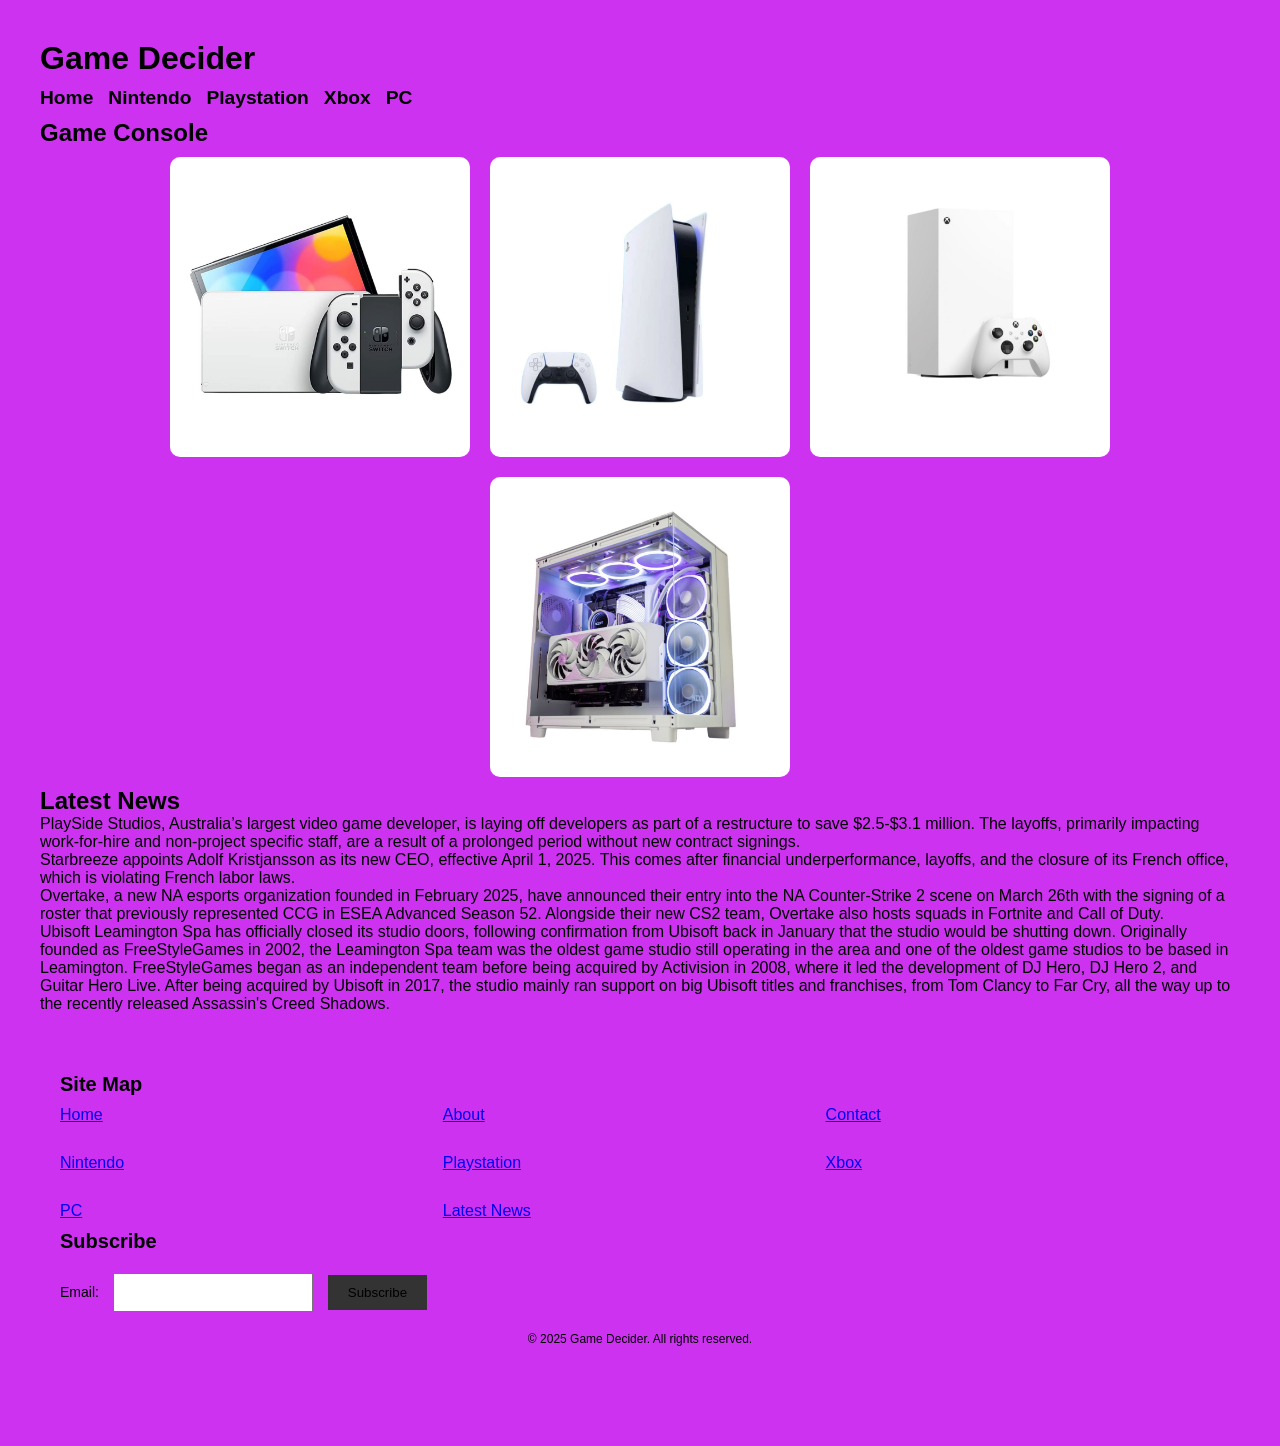
==== index.html @ 7f7406a6 "added  CSS for page" ====
<!DOCTYPE html>
<html lang="en">
  <head>
    <meta charset="UTF-8" />
    <meta name="viewport" content="width=device-width, initial-scale=1.0" />
    <title>Game Decider</title>
    <link rel="stylesheet" href="style.css" />
  </head>

  <body>
    <header>
      <h1>Game Decider</h1>
      <!-- This is going to make navbar -->
      <nav>
        <ul>
          <!-- This is the way the page are going to be link -->
          <li><a href="index.html">Home</a></li>
          <li><a href="./nintendo/nintendo.html">Nintendo</a></li>
          <li><a href="./playStation/playStation.html">Playstation</a></li>
          <li><a href="./xbox/xbox.html">Xbox</a></li>
          <li><a href="./pc/pc.html">PC</a></li>
        </ul>
      </nav>

    <h2>Game Console</h2>
    
    <div class="image-bar">
      
    <!-- this is the images that will be in the image bar -->
    <img src="./Images/TImages/1.jpg" alt="The Nintendo"/>
    <img src="./Images/TImages/2.jpg" alt="This is a picture of a playstation"/>
    <img src="./Images/TImages/4.jpg" alt="This is a picture of an xbox"/>
    <img src="./Images/TImages/3.jpg" alt="This is a picture of a pc"/>

    </div>

    <h2>Latest News</h2>
    <!-- This is a dialogue for the latest news-->
    <div>
    <p>
      PlaySide Studios, Australia’s largest video game developer, is laying off
      developers as part of a restructure to save $2.5-$3.1 million. The
      layoffs, primarily impacting work-for-hire and non-project specific staff,
      are a result of a prolonged period without new contract signings.
    </p>
    <p>
      Starbreeze appoints Adolf Kristjansson as its new CEO, effective April 1,
      2025. This comes after financial underperformance, layoffs, and the
      closure of its French office, which is violating French labor laws.
    </p>
    <p>
      Overtake, a new NA esports organization founded in February 2025, have
      announced their entry into the NA Counter-Strike 2 scene on March 26th
      with the signing of a roster that previously represented CCG in ESEA
      Advanced Season 52. Alongside their new CS2 team, Overtake also hosts
      squads in Fortnite and Call of Duty.
    </p>
    <p>
      Ubisoft Leamington Spa has officially closed its studio doors, following
      confirmation from Ubisoft back in January that the studio would be
      shutting down. Originally founded as FreeStyleGames in 2002, the
      Leamington Spa team was the oldest game studio still operating in the area
      and one of the oldest game studios to be based in Leamington. FreeStyleGames began as an independent team before being acquired by
      Activision in 2008, where it led the development of DJ Hero, DJ Hero 2,
      and Guitar Hero Live. After being acquired by Ubisoft in 2017, the studio
      mainly ran support on big Ubisoft titles and franchises, from Tom Clancy
      to Far Cry, all the way up to the recently released Assassin's Creed
      Shadows.
    </p>
    </div>
    <footer>
        <h3>Site Map</h3>
        <ul>
          <li><a href="index.html">Home</a></li>
          <li><a href="about.html">About</a></li>
          <li><a href="contact.html">Contact</a></li>
          <li><a href="nintendo.html">Nintendo</a></li>
          <li><a href="playstation.html">Playstation</a></li>
          <li><a href="xbox.html">Xbox</a></li>
          <li><a href="pc.html">PC</a></li>
          <li><a href="latest-news.html">Latest News</a></li>
        </ul>
        <h3>Subscribe</h3>
        <form action="#" method="post">
          <label for="email">Email:</label>
          <input type="email" id="email" name="email" required />
          <input type="submit" value="Subscribe" />
        </form>

      <p>&copy; 2025 Game Decider. All rights reserved.</p>
    </footer>
  </body>
</html>
---- style.css ----
/* General reset */
* {
    margin: 0;
    padding: 0;
    box-sizing: border-box;
  }
  
  body {
    font-family: Arial, sans-serif;
    background-color: #ce32f1;
    padding: 20px;
  }
  header {
    padding: 20px;
    margin-bottom: 40px;
  }
  
  header h1 {
    font-size: 32px;
    color: #000000;
  }
  
  nav ul {
    display: flex;
    gap: 15px;
    list-style: none;
    padding: 10px 0;
  }
  
  nav ul li a {
    text-decoration: none;
    color: #000000;
    font-weight: bold;
    font-size: larger;
  }
  
  nav ul li a:hover {
    color: #ffffff;

  }
  
.image-bar {
    display: flex;
    justify-content: center;
    align-items: center;
    flex-wrap: wrap;
  }
  
  .image-bar img {
    width: 300px;
    height: 300px;
    margin: 10px;
    border-radius: 10px;
    transition: transform 0.3s ease;
  }
  
  .image-bar img:hover {
    transform: scale(1.05);
  }
  
  .image-bar img.active {
    border: 2px solid #000000;
  }
  
  .image-bar img.inactive {
    opacity: 0.5;
}
  


footer {
    padding: 20px;
    margin-top: 40px;
  }
  
  footer h3 {
    font-size: 20px;
    margin-bottom: 10px;
  }
  
  footer ul {
    list-style: none;
    display: flex;
    flex-wrap: wrap;
    gap: 20px;
  }
  
  footer ul li {
    width: calc(33% - 20px); /* Adjusts the number of items per row */
    margin-bottom: 10px;
  }
  
  footer form {
    margin-top: 20px;
  }
  
  footer form label {
    font-size: 14px;
    margin-right: 10px;
  }
  
  footer form input[type="email"] {
    padding: 10px;
    width: 200px;
    margin-right: 10px;
  }
  
  footer form input[type="submit"] {
    padding: 10px 20px;
    background-color: #333;
    color: rgb(0, 0, 0);
    border: none;
    cursor: pointer;
  }
  
  footer form input[type="submit"]:hover {
    background-color: #000000;
  }
  
  footer p {
    margin-top: 20px;
    text-align: center;
    font-size: 12px;
  }
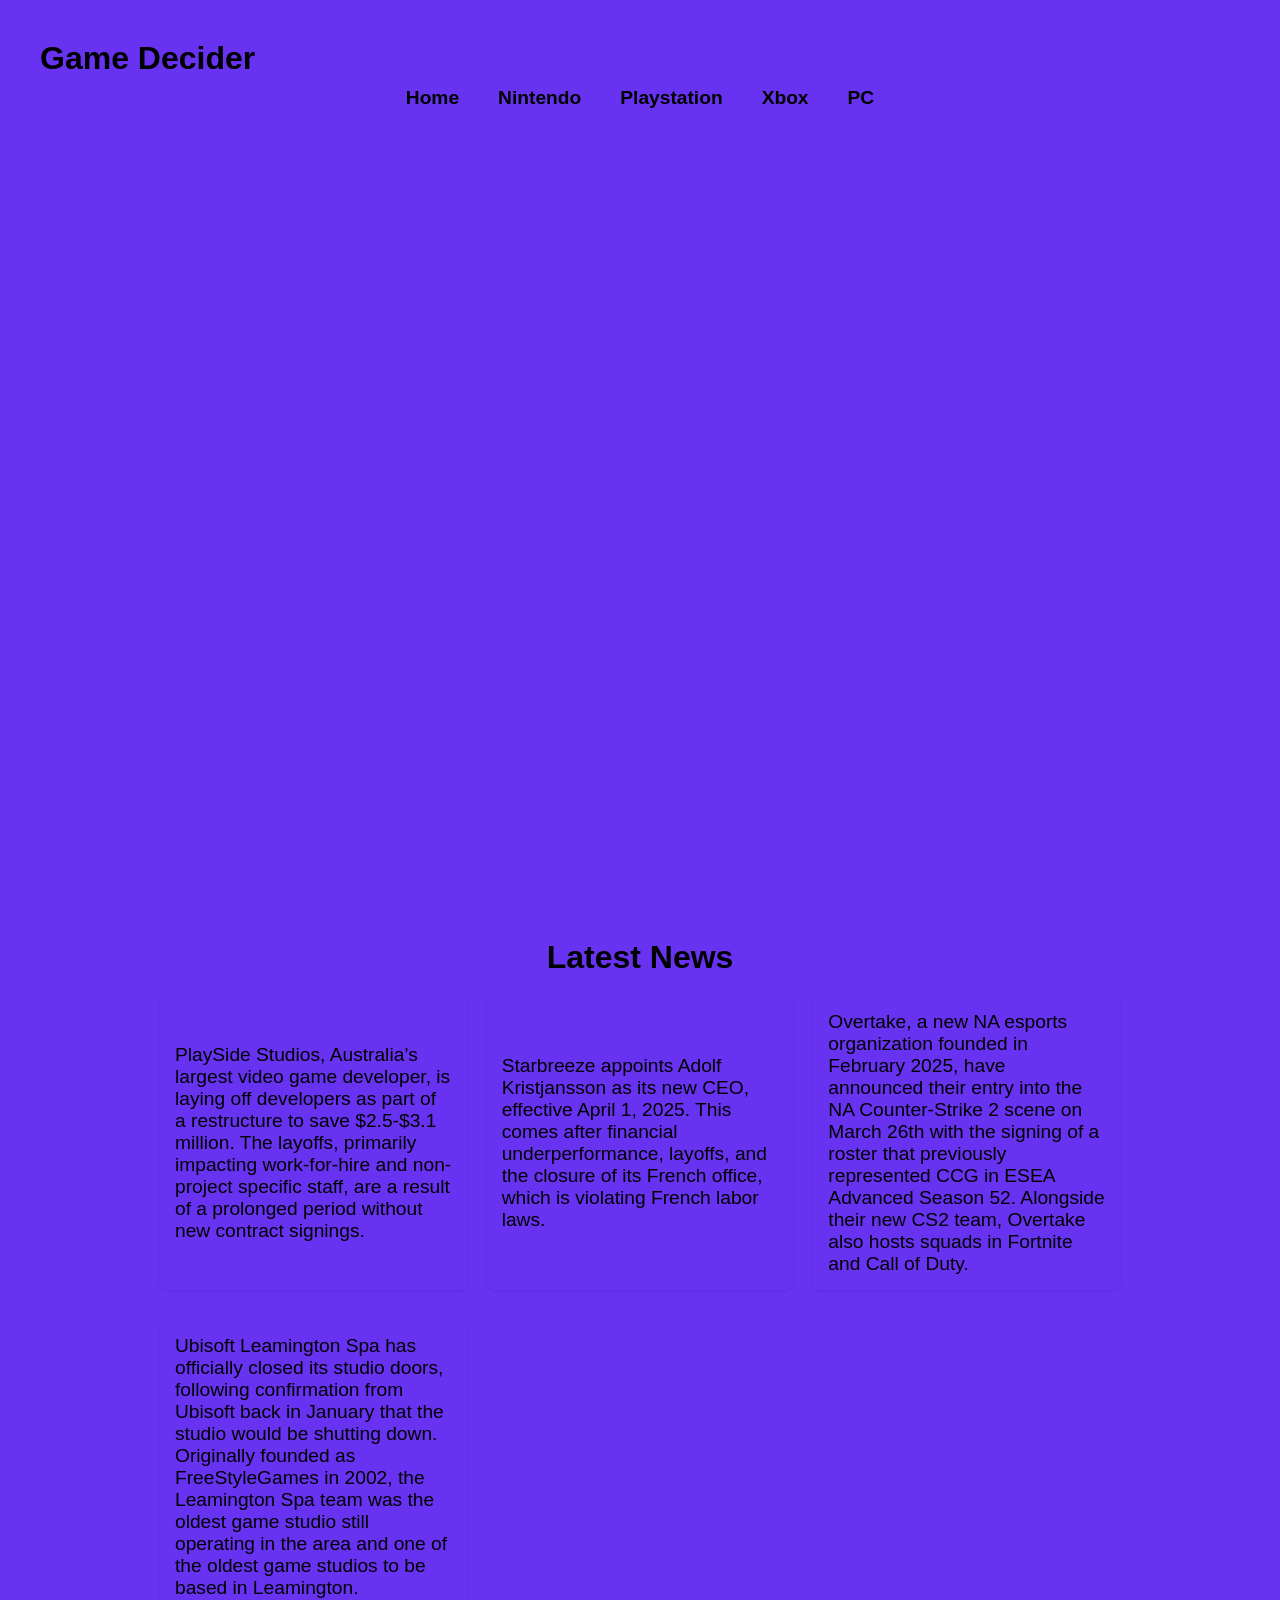
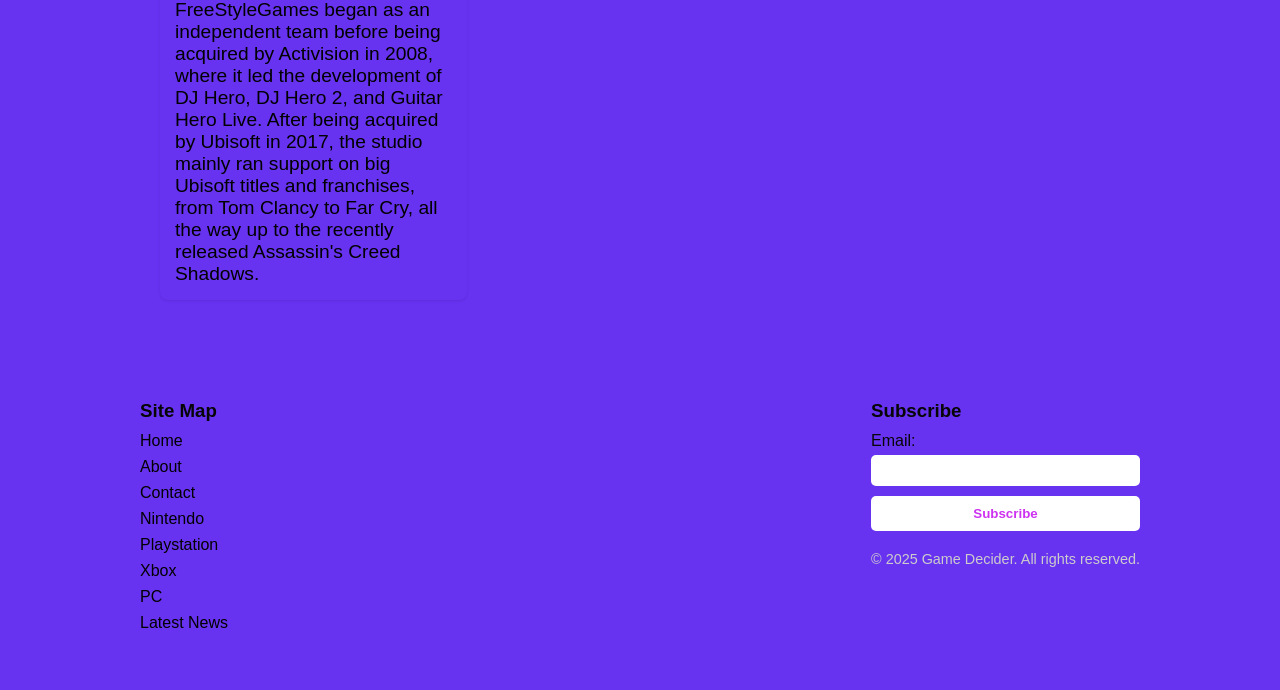
==== commit fa597bcc: "Fix the home page" ====
--- a/index.html
+++ b/index.html
@@ -1,74 +1,86 @@
 <!DOCTYPE html>
 <html lang="en">
-  <head>
-    <meta charset="UTF-8" />
-    <meta name="viewport" content="width=device-width, initial-scale=1.0" />
-    <title>Game Decider</title>
-    <link rel="stylesheet" href="style.css" />
-  </head>
 
-  <body>
-    <header>
-      <h1>Game Decider</h1>
-      <!-- This is going to make navbar -->
-      <nav>
-        <ul>
-          <!-- This is the way the page are going to be link -->
-          <li><a href="index.html">Home</a></li>
-          <li><a href="./nintendo/nintendo.html">Nintendo</a></li>
-          <li><a href="./playStation/playStation.html">Playstation</a></li>
-          <li><a href="./xbox/xbox.html">Xbox</a></li>
-          <li><a href="./pc/pc.html">PC</a></li>
-        </ul>
-      </nav>
+<head>
+  <meta charset="UTF-8" />
+  <meta name="viewport" content="width=device-width, initial-scale=1.0" />
+  <title>Game Decider</title>
+  <link rel="stylesheet" href="style.css" />
+</head>
 
-    <h2>Game Console</h2>
-    
-    <div class="image-bar">
-      
-    <!-- this is the images that will be in the image bar -->
-    <img src="./Images/TImages/1.jpg" alt="The Nintendo"/>
-    <img src="./Images/TImages/2.jpg" alt="This is a picture of a playstation"/>
-    <img src="./Images/TImages/4.jpg" alt="This is a picture of an xbox"/>
-    <img src="./Images/TImages/3.jpg" alt="This is a picture of a pc"/>
+<body>
+  <header>
+    <h1>Game Decider</h1>
+    <!-- This is going to make navbar -->
+    <nav>
+      <ul>
+        <!-- This is the way the page are going to be link -->
+        <li><a href="index.html">Home</a></li>
+        <li><a href="./nintendo/nintendo.html">Nintendo</a></li>
+        <li><a href="./playStation/playStation.html">Playstation</a></li>
+        <li><a href="./xbox/xbox.html">Xbox</a></li>
+        <li><a href="./pc/pc.html">PC</a></li>
+      </ul>
+    </nav>
+  </header>
 
+  <div class="slideshow">
+    <div class="slide">
+      <img src="./Images/nintendo.avif" alt="beach1" />
     </div>
+    <div class="slide">
+      <img src="./Images/pc.webp" alt="beach2" />
+    </div>
+    <div class="slide">
+      <img src="./Images/playstation-5.jpg" alt="beach3" />
+    </div>
+    <div class="slide">
+      <img src="./Images/xbox.webp" alt="beach3" />
+    </div>
+  </div> <!-- ✅ CLOSE the slideshow before continuing -->
+  
+  <!-- ✅ Now outside the slideshow -->
+  <div class="latest-news">
+    <h2>Latest News</h2>
+    <div class="news">
+          <p>
+            PlaySide Studios, Australia’s largest video game developer, is laying off
+            developers as part of a restructure to save $2.5-$3.1 million. The
+            layoffs, primarily impacting work-for-hire and non-project specific staff,
+            are a result of a prolonged period without new contract signings.
+          </p>
+          <p>
+            Starbreeze appoints Adolf Kristjansson as its new CEO, effective April 1,
+            2025. This comes after financial underperformance, layoffs, and the
+            closure of its French office, which is violating French labor laws.
+          </p>
+          <p>
+            Overtake, a new NA esports organization founded in February 2025, have
+            announced their entry into the NA Counter-Strike 2 scene on March 26th
+            with the signing of a roster that previously represented CCG in ESEA
+            Advanced Season 52. Alongside their new CS2 team, Overtake also hosts
+            squads in Fortnite and Call of Duty.
+          </p>
+          <p>
+            Ubisoft Leamington Spa has officially closed its studio doors, following
+            confirmation from Ubisoft back in January that the studio would be
+            shutting down. Originally founded as FreeStyleGames in 2002, the
+            Leamington Spa team was the oldest game studio still operating in the area
+            and one of the oldest game studios to be based in Leamington. FreeStyleGames began as an independent team
+            before being acquired by
+            Activision in 2008, where it led the development of DJ Hero, DJ Hero 2,
+            and Guitar Hero Live. After being acquired by Ubisoft in 2017, the studio
+            mainly ran support on big Ubisoft titles and franchises, from Tom Clancy
+            to Far Cry, all the way up to the recently released Assassin's Creed
+            Shadows.
+          </p>
+    </div>
+  </div>
 
-    <h2>Latest News</h2>
-    <!-- This is a dialogue for the latest news-->
-    <div>
-    <p>
-      PlaySide Studios, Australia’s largest video game developer, is laying off
-      developers as part of a restructure to save $2.5-$3.1 million. The
-      layoffs, primarily impacting work-for-hire and non-project specific staff,
-      are a result of a prolonged period without new contract signings.
-    </p>
-    <p>
-      Starbreeze appoints Adolf Kristjansson as its new CEO, effective April 1,
-      2025. This comes after financial underperformance, layoffs, and the
-      closure of its French office, which is violating French labor laws.
-    </p>
-    <p>
-      Overtake, a new NA esports organization founded in February 2025, have
-      announced their entry into the NA Counter-Strike 2 scene on March 26th
-      with the signing of a roster that previously represented CCG in ESEA
-      Advanced Season 52. Alongside their new CS2 team, Overtake also hosts
-      squads in Fortnite and Call of Duty.
-    </p>
-    <p>
-      Ubisoft Leamington Spa has officially closed its studio doors, following
-      confirmation from Ubisoft back in January that the studio would be
-      shutting down. Originally founded as FreeStyleGames in 2002, the
-      Leamington Spa team was the oldest game studio still operating in the area
-      and one of the oldest game studios to be based in Leamington. FreeStyleGames began as an independent team before being acquired by
-      Activision in 2008, where it led the development of DJ Hero, DJ Hero 2,
-      and Guitar Hero Live. After being acquired by Ubisoft in 2017, the studio
-      mainly ran support on big Ubisoft titles and franchises, from Tom Clancy
-      to Far Cry, all the way up to the recently released Assassin's Creed
-      Shadows.
-    </p>
-    </div>
-    <footer>
+  
+  <footer>
+    <div class="footer-content">
+      <div class="footer-content1">
         <h3>Site Map</h3>
         <ul>
           <li><a href="index.html">Home</a></li>
@@ -80,14 +92,19 @@
           <li><a href="pc.html">PC</a></li>
           <li><a href="latest-news.html">Latest News</a></li>
         </ul>
+      </div>
+      <div class="footer-content2">
         <h3>Subscribe</h3>
         <form action="#" method="post">
           <label for="email">Email:</label>
           <input type="email" id="email" name="email" required />
           <input type="submit" value="Subscribe" />
         </form>
+        <p>&copy; 2025 Game Decider. All rights reserved.</p>
+      </div>
+    </div>
+  </footer>
+  
+</body>
 
-      <p>&copy; 2025 Game Decider. All rights reserved.</p>
-    </footer>
-  </body>
-</html>
+</html>
--- a/style.css
+++ b/style.css
@@ -1,124 +1,218 @@
 /* General reset */
 * {
-    margin: 0;
-    padding: 0;
-    box-sizing: border-box;
+  margin: 0;
+  padding: 0;
+  box-sizing: border-box;
+}
+
+body {
+  font-family: Arial, sans-serif;
+  background-color: #6832f1;
+  padding: 20px;
+}
+
+/* Header */
+header {
+  padding: 20px;
+  margin-bottom: 40px;
+  border-radius: 10px;
+}
+
+header h1 {
+  font-size: 32px;
+  color: #000000;
+}
+
+/* Navbar */
+nav ul {
+  display: flex;
+  gap: 15px;
+  list-style: none;
+  padding: 10px 0;
+  justify-content: center;
+}
+
+nav ul li a {
+  text-decoration: none;
+  color: #000000;
+  font-weight: bold;
+  font-size: larger;
+  padding: 8px 12px;
+  border-radius: 5px;
+  transition: background-color 0.3s;
+}
+
+nav ul li a:hover {
+  background-color: #ffffff;
+  color: #000000;
+}
+
+/* Game Image Title */
+.game-img {
+  font-size: 2.5em;
+  text-align: center;
+  margin-bottom: 20px;
+  color: #030303;
+}
+
+/* Slideshow */
+.slideshow {
+  position: relative;
+  max-width: 800px;
+  margin: auto;
+  height: 700px;
+  overflow: hidden;
+}
+
+.slide {
+  position: absolute;
+  width: 100%;
+  opacity: 0;
+  transition: opacity 1s ease-in-out;
+}
+
+.slide img {
+  width: 100%;
+  height: 100%;
+  object-fit: cover;
+  border-radius: 10px;
+}
+
+@keyframes fade {
+  0%, 33.33% {
+    opacity: 1;
   }
-  
-  body {
-    font-family: Arial, sans-serif;
-    background-color: #ce32f1;
-    padding: 20px;
+  40%, 100% {
+    opacity: 0;
   }
-  header {
-    padding: 20px;
-    margin-bottom: 40px;
-  }
-  
-  header h1 {
-    font-size: 32px;
-    color: #000000;
-  }
-  
-  nav ul {
-    display: flex;
-    gap: 15px;
-    list-style: none;
-    padding: 10px 0;
-  }
-  
-  nav ul li a {
-    text-decoration: none;
-    color: #000000;
-    font-weight: bold;
-    font-size: larger;
-  }
-  
-  nav ul li a:hover {
-    color: #ffffff;
-
-  }
-  
-.image-bar {
-    display: flex;
-    justify-content: center;
-    align-items: center;
-    flex-wrap: wrap;
-  }
-  
-  .image-bar img {
-    width: 300px;
-    height: 300px;
-    margin: 10px;
-    border-radius: 10px;
-    transition: transform 0.3s ease;
-  }
-  
-  .image-bar img:hover {
-    transform: scale(1.05);
-  }
-  
-  .image-bar img.active {
-    border: 2px solid #000000;
-  }
-  
-  .image-bar img.inactive {
-    opacity: 0.5;
-}
-  
-
-
+}
+
+.slide:nth-child(1) {
+  animation: fade 15s infinite 0s;
+}
+
+.slide:nth-child(2) {
+  animation: fade 15s infinite 5s;
+}
+
+.slide:nth-child(3) {
+  animation: fade 15s infinite 10s;
+}
+
+.slide:nth-child(4) {
+  animation: fade s infinite 15s;
+}
+
+/* /* Latest News */
+/* Latest News */
+.latest-news {
+  max-width: 1000px;
+  margin: 40px auto;
+  padding: 20px;
+  border-radius: 10px;
+}
+
+.latest-news h2 {
+  color: #000;
+  font-size: 2rem;
+  margin-bottom: 20px;
+  text-align: center;
+}
+.news {
+  display: grid;
+  grid-template-columns: repeat(auto-fit, minmax(300px, 1fr));
+  gap: 20px;
+}
+
+.news p {
+  padding: 15px;
+  border-radius: 8px;
+  box-shadow: 0 1px 3px rgba(0, 0, 0, 0.1);
+  color: #000;
+}
+
+
+.news p {
+  display: flex;
+  align-items: center;
+  justify-content: center;
+  font-size: 1.2rem;
+  margin-bottom: 10px;
+  color: #000000;
+}
+
+/* Footer */
 footer {
-    padding: 20px;
-    margin-top: 40px;
-  }
-  
-  footer h3 {
-    font-size: 20px;
-    margin-bottom: 10px;
-  }
-  
-  footer ul {
-    list-style: none;
-    display: flex;
-    flex-wrap: wrap;
-    gap: 20px;
-  }
-  
-  footer ul li {
-    width: calc(33% - 20px); /* Adjusts the number of items per row */
-    margin-bottom: 10px;
-  }
-  
-  footer form {
-    margin-top: 20px;
-  }
-  
-  footer form label {
-    font-size: 14px;
-    margin-right: 10px;
-  }
-  
-  footer form input[type="email"] {
-    padding: 10px;
-    width: 200px;
-    margin-right: 10px;
-  }
-  
-  footer form input[type="submit"] {
-    padding: 10px 20px;
-    background-color: #333;
-    color: rgb(0, 0, 0);
-    border: none;
-    cursor: pointer;
-  }
-  
-  footer form input[type="submit"]:hover {
-    background-color: #000000;
-  }
-  
-  footer p {
-    margin-top: 20px;
-    text-align: center;
-    font-size: 12px;
-  }+  margin-top: 30px;
+  padding: 30px 20px;
+  border-radius: 10px;
+  color: rgb(6, 6, 6);
+}
+
+.footer-content {
+  display: flex;
+  flex-wrap: wrap;
+  justify-content: space-between;
+  gap: 20px;
+  max-width: 1000px;
+  margin: auto;
+}
+
+.footer-content h3 {
+  margin-bottom: 10px;
+}
+
+.footer-content1 ul {
+  list-style: none;
+  padding: 0;
+}
+
+.footer-content1 ul li {
+  margin-bottom: 8px;
+}
+
+.footer-content1 ul li a {
+  color: #000000;
+  text-decoration: none;
+}
+
+.footer-content1 ul li a:hover {
+  color:  #ce32f1;
+}
+
+.footer-content2 form {
+  display: flex;
+  flex-direction: column;
+}
+
+.footer-content2 input[type="email"] {
+  padding: 8px;
+  border: none;
+  border-radius: 5px;
+  margin-top: 5px;
+  margin-bottom: 10px;
+  width: 100%;
+}
+
+.footer-content2 input[type="submit"] {
+  background-color: #fff;
+  color: #ce32f1;
+  font-weight: bold;
+  padding: 10px;
+  border: none;
+  border-radius: 5px;
+  cursor: pointer;
+  transition: background 0.3s;
+}
+
+.footer-content2 input[type="submit"]:hover {
+  background-color: #ce32f1;
+  color: #fff;
+}
+
+footer p {
+  text-align: center;
+  margin-top: 20px;
+  font-size: 0.9rem;
+  color: #ccc;
+}
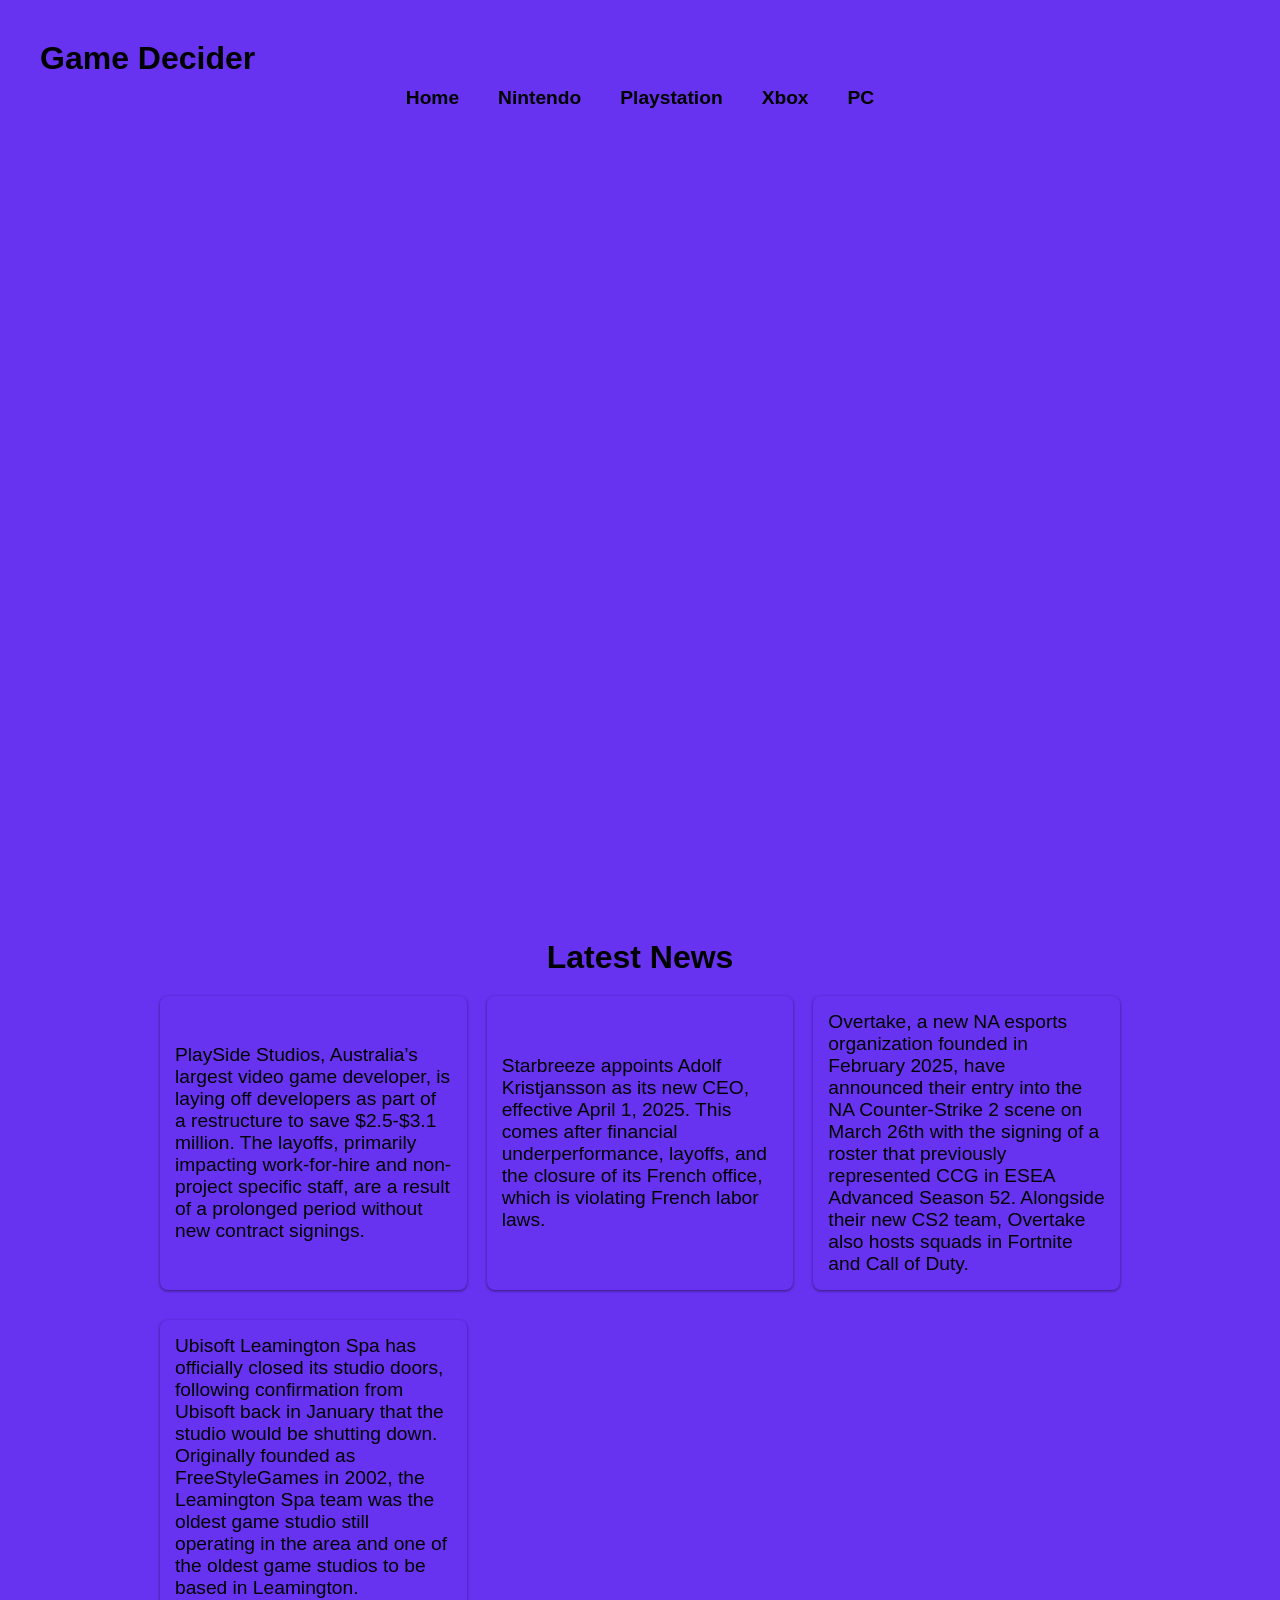
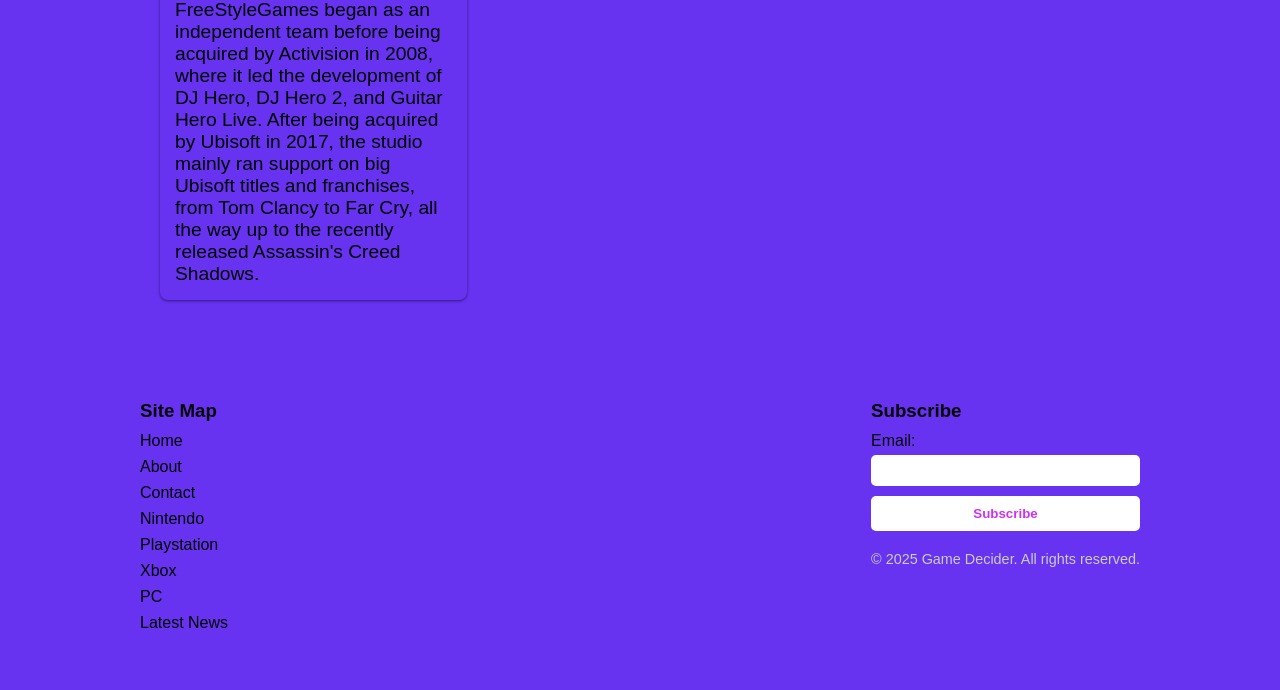
==== commit f086ca7f: "Deleted some things" ====
--- a/index.html
+++ b/index.html
@@ -37,9 +37,7 @@
     <div class="slide">
       <img src="./Images/xbox.webp" alt="beach3" />
     </div>
-  </div> <!-- ✅ CLOSE the slideshow before continuing -->
-  
-  <!-- ✅ Now outside the slideshow -->
+  </div> 
   <div class="latest-news">
     <h2>Latest News</h2>
     <div class="news">
--- a/style.css
+++ b/style.css
@@ -43,7 +43,7 @@
 }
 
 nav ul li a:hover {
-  background-color: #ffffff;
+  background-color: #ce32f1;
   color: #000000;
 }
 
@@ -103,7 +103,7 @@
   animation: fade s infinite 15s;
 }
 
-/* /* Latest News */
+
 /* Latest News */
 .latest-news {
   max-width: 1000px;
@@ -127,7 +127,7 @@
 .news p {
   padding: 15px;
   border-radius: 8px;
-  box-shadow: 0 1px 3px rgba(0, 0, 0, 0.1);
+  box-shadow: 0 1px 3px rgba(0, 0, 0, 0.504);
   color: #000;
 }
 
@@ -139,6 +139,14 @@
   font-size: 1.2rem;
   margin-bottom: 10px;
   color: #000000;
+}
+.news p:hover {
+  background-color:  #ce32f1;;
+  color: #000000;
+  transition: background-color 0.2s, color 0.2s;
+  cursor: pointer;
+  transform: scale(1.05);
+
 }
 
 /* Footer */
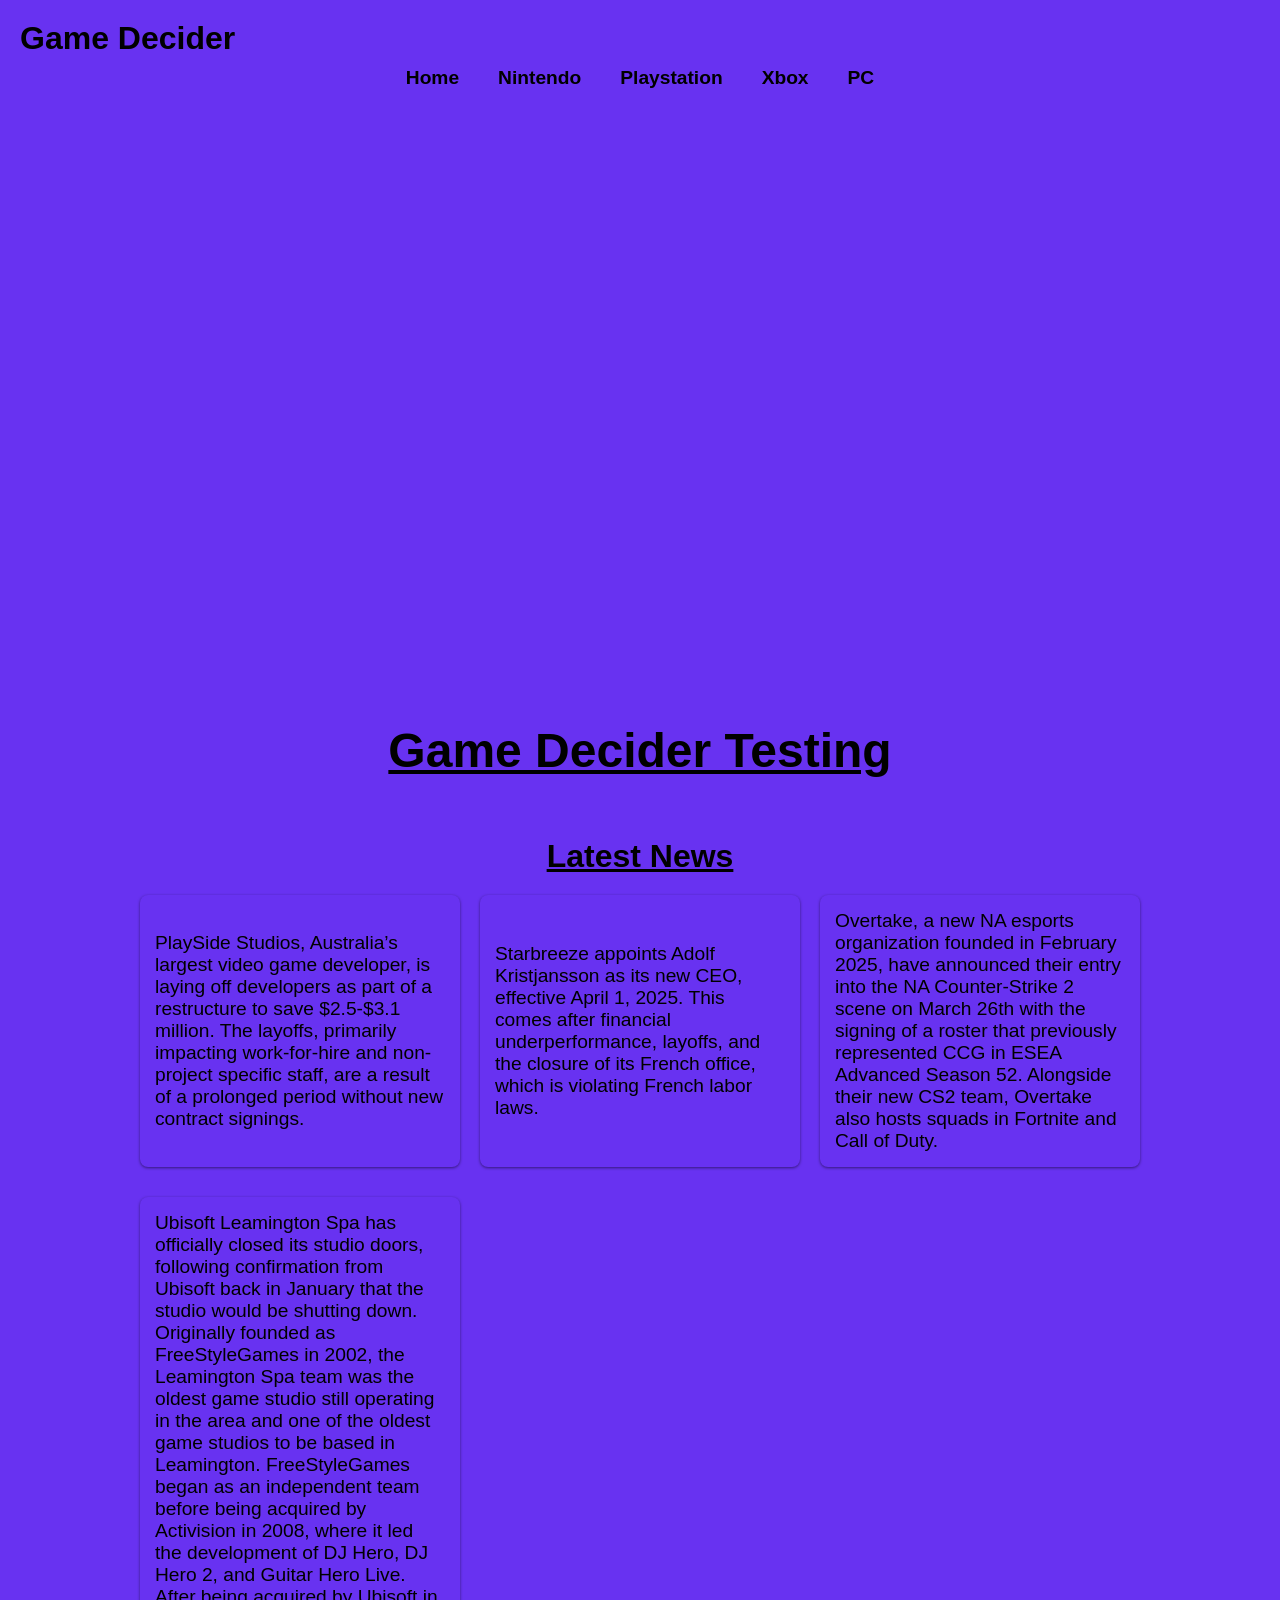
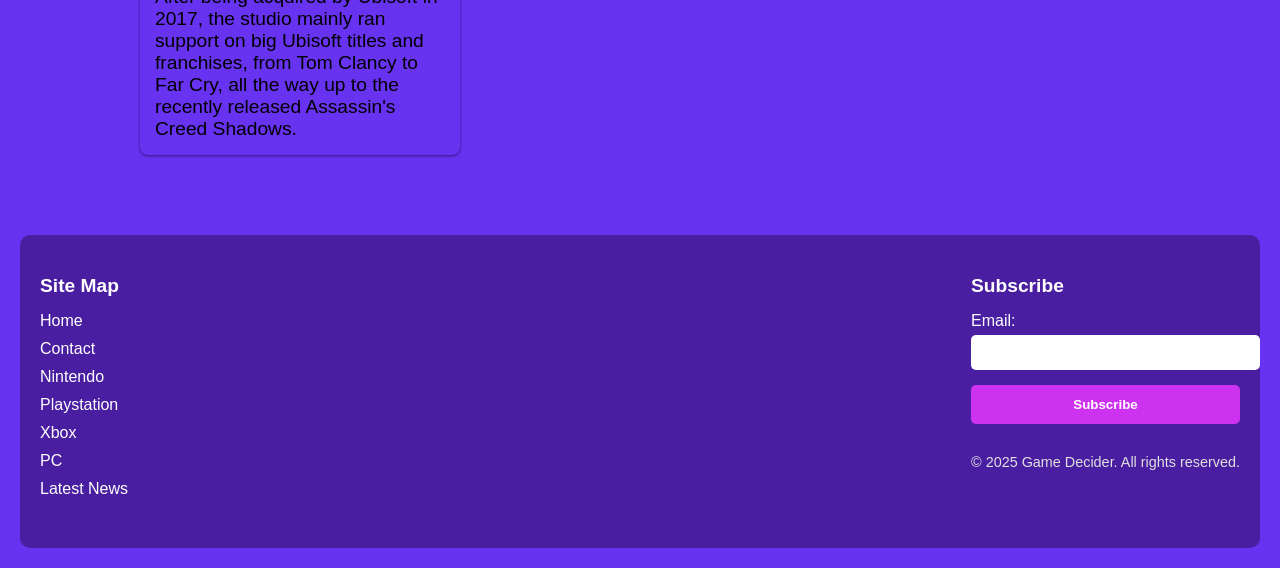
==== commit 349e0b45: "change to CSS" ====
--- a/index.html
+++ b/index.html
@@ -1,108 +1,115 @@
 <!DOCTYPE html>
 <html lang="en">
+  <head>
+    <meta charset="UTF-8" />
+    <meta name="viewport" content="width=device-width, initial-scale=1.0" />
+    <title>Game Decider</title>
+    <!-- this is the style for the index -->
+    <link rel="stylesheet" href="style.css" />
+    <!-- THis is the main CSS -->
+    <link rel="stylesheet" href="./main.css" />
+  </head>
 
-<head>
-  <meta charset="UTF-8" />
-  <meta name="viewport" content="width=device-width, initial-scale=1.0" />
-  <title>Game Decider</title>
-  <link rel="stylesheet" href="style.css" />
-</head>
+  <body>
+    <div >
+      <header>
+        <h1>Game Decider</h1>
+        <!-- This is going to make navbar -->
+        <nav>
+          <ul>
+            <!-- This is the way the page are going to be link -->
+            <li><a href="index.html">Home</a></li>
+            <li><a href="./nintendo/nintendo.html">Nintendo</a></li>
+            <li><a href="./playStation/playStation.html">Playstation</a></li>
+            <li><a href="./xbox/xbox.html">Xbox</a></li>
+            <li><a href="./pc/pc.html">PC</a></li>
+          </ul>
+        </nav>
+      </header>
+    </div>
 
-<body>
-  <header>
-    <h1>Game Decider</h1>
-    <!-- This is going to make navbar -->
-    <nav>
-      <ul>
-        <!-- This is the way the page are going to be link -->
-        <li><a href="index.html">Home</a></li>
-        <li><a href="./nintendo/nintendo.html">Nintendo</a></li>
-        <li><a href="./playStation/playStation.html">Playstation</a></li>
-        <li><a href="./xbox/xbox.html">Xbox</a></li>
-        <li><a href="./pc/pc.html">PC</a></li>
-      </ul>
-    </nav>
-  </header>
-
-  <div class="slideshow">
-    <div class="slide">
-      <img src="./Images/nintendo.avif" alt="beach1" />
-    </div>
-    <div class="slide">
-      <img src="./Images/pc.webp" alt="beach2" />
-    </div>
-    <div class="slide">
-      <img src="./Images/playstation-5.jpg" alt="beach3" />
-    </div>
-    <div class="slide">
-      <img src="./Images/xbox.webp" alt="beach3" />
-    </div>
-  </div> 
-  <div class="latest-news">
-    <h2>Latest News</h2>
-    <div class="news">
-          <p>
-            PlaySide Studios, Australia’s largest video game developer, is laying off
-            developers as part of a restructure to save $2.5-$3.1 million. The
-            layoffs, primarily impacting work-for-hire and non-project specific staff,
-            are a result of a prolonged period without new contract signings.
-          </p>
-          <p>
-            Starbreeze appoints Adolf Kristjansson as its new CEO, effective April 1,
-            2025. This comes after financial underperformance, layoffs, and the
-            closure of its French office, which is violating French labor laws.
-          </p>
-          <p>
-            Overtake, a new NA esports organization founded in February 2025, have
-            announced their entry into the NA Counter-Strike 2 scene on March 26th
-            with the signing of a roster that previously represented CCG in ESEA
-            Advanced Season 52. Alongside their new CS2 team, Overtake also hosts
-            squads in Fortnite and Call of Duty.
-          </p>
-          <p>
-            Ubisoft Leamington Spa has officially closed its studio doors, following
-            confirmation from Ubisoft back in January that the studio would be
-            shutting down. Originally founded as FreeStyleGames in 2002, the
-            Leamington Spa team was the oldest game studio still operating in the area
-            and one of the oldest game studios to be based in Leamington. FreeStyleGames began as an independent team
-            before being acquired by
-            Activision in 2008, where it led the development of DJ Hero, DJ Hero 2,
-            and Guitar Hero Live. After being acquired by Ubisoft in 2017, the studio
-            mainly ran support on big Ubisoft titles and franchises, from Tom Clancy
-            to Far Cry, all the way up to the recently released Assassin's Creed
-            Shadows.
-          </p>
-    </div>
-  </div>
-
-  
-  <footer>
-    <div class="footer-content">
-      <div class="footer-content1">
-        <h3>Site Map</h3>
-        <ul>
-          <li><a href="index.html">Home</a></li>
-          <li><a href="about.html">About</a></li>
-          <li><a href="contact.html">Contact</a></li>
-          <li><a href="nintendo.html">Nintendo</a></li>
-          <li><a href="playstation.html">Playstation</a></li>
-          <li><a href="xbox.html">Xbox</a></li>
-          <li><a href="pc.html">PC</a></li>
-          <li><a href="latest-news.html">Latest News</a></li>
-        </ul>
+    <div class="slide-show">
+      <div class="slide">
+        <img src="./Images/nintendo.avif" alt="nintendo image" />
       </div>
-      <div class="footer-content2">
-        <h3>Subscribe</h3>
-        <form action="#" method="post">
-          <label for="email">Email:</label>
-          <input type="email" id="email" name="email" required />
-          <input type="submit" value="Subscribe" />
-        </form>
-        <p>&copy; 2025 Game Decider. All rights reserved.</p>
+      <div class="slide">
+        <img src="./Images/pc.webp" alt="personal-computer image" />
+      </div>
+      <div class="slide">
+        <img src="./Images/playstation-5.jpg" alt="playstation image" />
+      </div>
+      <div class="slide">
+        <img src="./Images/xbox.webp" alt="xbox image" />
       </div>
     </div>
-  </footer>
-  
-</body>
 
-</html>+    <a href="#" class="link-test">
+      <h2>Game Decider Testing</h2>
+    </a>
+
+    <div class="latest-news">
+      <h2>Latest News</h2>
+      <div class="news">
+        <p>
+          PlaySide Studios, Australia’s largest video game developer, is laying
+          off developers as part of a restructure to save $2.5-$3.1 million. The
+          layoffs, primarily impacting work-for-hire and non-project specific
+          staff, are a result of a prolonged period without new contract
+          signings.
+        </p>
+        <p>
+          Starbreeze appoints Adolf Kristjansson as its new CEO, effective April
+          1, 2025. This comes after financial underperformance, layoffs, and the
+          closure of its French office, which is violating French labor laws.
+        </p>
+        <p>
+          Overtake, a new NA esports organization founded in February 2025, have
+          announced their entry into the NA Counter-Strike 2 scene on March 26th
+          with the signing of a roster that previously represented CCG in ESEA
+          Advanced Season 52. Alongside their new CS2 team, Overtake also hosts
+          squads in Fortnite and Call of Duty.
+        </p>
+        <p>
+          Ubisoft Leamington Spa has officially closed its studio doors,
+          following confirmation from Ubisoft back in January that the studio
+          would be shutting down. Originally founded as FreeStyleGames in 2002,
+          the Leamington Spa team was the oldest game studio still operating in
+          the area and one of the oldest game studios to be based in Leamington.
+          FreeStyleGames began as an independent team before being acquired by
+          Activision in 2008, where it led the development of DJ Hero, DJ Hero
+          2, and Guitar Hero Live. After being acquired by Ubisoft in 2017, the
+          studio mainly ran support on big Ubisoft titles and franchises, from
+          Tom Clancy to Far Cry, all the way up to the recently released
+          Assassin's Creed Shadows.
+        </p>
+        <!-- I ned to add two more p tags -->
+      </div>
+    </div>
+
+    <footer>
+      <div class="footer-content">
+        <div class="footer-content1">
+          <h3>Site Map</h3>
+          <ul>
+            <li><a href="#">Home</a></li>
+            <li><a href="#">Contact</a></li>
+            <li><a href="#">Nintendo</a></li>
+            <li><a href="#">Playstation</a></li>
+            <li><a href="#">Xbox</a></li>
+            <li><a href="#">PC</a></li>
+            <li><a href="#">Latest News</a></li>
+          </ul>
+        </div>
+        <div class="footer-content2" id="subscribe">
+          <h3>Subscribe</h3>
+          <form action="#" method="post">
+            <label for="email">Email:</label>
+            <input type="email" id="email" name="email" required />
+            <input type="submit" value="Subscribe" />
+          </form>
+          <p>&copy; 2025 Game Decider. All rights reserved.</p>
+        </div>
+      </div>
+    </footer>
+  </body>
+</html>
--- a/style.css
+++ b/style.css
@@ -1,67 +1,11 @@
-/* General reset */
-* {
-  margin: 0;
-  padding: 0;
-  box-sizing: border-box;
-}
-
-body {
-  font-family: Arial, sans-serif;
-  background-color: #6832f1;
-  padding: 20px;
-}
-
-/* Header */
-header {
-  padding: 20px;
-  margin-bottom: 40px;
-  border-radius: 10px;
-}
-
-header h1 {
-  font-size: 32px;
-  color: #000000;
-}
-
-/* Navbar */
-nav ul {
-  display: flex;
-  gap: 15px;
-  list-style: none;
-  padding: 10px 0;
-  justify-content: center;
-}
-
-nav ul li a {
-  text-decoration: none;
-  color: #000000;
-  font-weight: bold;
-  font-size: larger;
-  padding: 8px 12px;
-  border-radius: 5px;
-  transition: background-color 0.3s;
-}
-
-nav ul li a:hover {
-  background-color: #ce32f1;
-  color: #000000;
-}
-
-/* Game Image Title */
-.game-img {
-  font-size: 2.5em;
-  text-align: center;
-  margin-bottom: 20px;
-  color: #030303;
-}
-
 /* Slideshow */
-.slideshow {
+.slide-show {
   position: relative;
   max-width: 800px;
-  margin: auto;
-  height: 700px;
+  margin: 5% auto;
+  height: 500px;
   overflow: hidden;
+  /* border: #52f132 solid 5px; */
 }
 
 .slide {
@@ -103,6 +47,20 @@
   animation: fade s infinite 15s;
 }
 
+/* link */
+.link-test{
+  color: black;
+  font-size: 200%;
+  text-align: center;
+  justify-content: center;
+  margin-top: 10%;
+  
+}
+.link-test:hover {
+  color: #ce32f1;
+  text-decoration:overline;
+}
+
 
 /* Latest News */
 .latest-news {
@@ -115,9 +73,11 @@
 .latest-news h2 {
   color: #000;
   font-size: 2rem;
+  text-decoration: underline;
   margin-bottom: 20px;
   text-align: center;
 }
+
 .news {
   display: grid;
   grid-template-columns: repeat(auto-fit, minmax(300px, 1fr));
@@ -146,81 +106,4 @@
   transition: background-color 0.2s, color 0.2s;
   cursor: pointer;
   transform: scale(1.05);
-
-}
-
-/* Footer */
-footer {
-  margin-top: 30px;
-  padding: 30px 20px;
-  border-radius: 10px;
-  color: rgb(6, 6, 6);
-}
-
-.footer-content {
-  display: flex;
-  flex-wrap: wrap;
-  justify-content: space-between;
-  gap: 20px;
-  max-width: 1000px;
-  margin: auto;
-}
-
-.footer-content h3 {
-  margin-bottom: 10px;
-}
-
-.footer-content1 ul {
-  list-style: none;
-  padding: 0;
-}
-
-.footer-content1 ul li {
-  margin-bottom: 8px;
-}
-
-.footer-content1 ul li a {
-  color: #000000;
-  text-decoration: none;
-}
-
-.footer-content1 ul li a:hover {
-  color:  #ce32f1;
-}
-
-.footer-content2 form {
-  display: flex;
-  flex-direction: column;
-}
-
-.footer-content2 input[type="email"] {
-  padding: 8px;
-  border: none;
-  border-radius: 5px;
-  margin-top: 5px;
-  margin-bottom: 10px;
-  width: 100%;
-}
-
-.footer-content2 input[type="submit"] {
-  background-color: #fff;
-  color: #ce32f1;
-  font-weight: bold;
-  padding: 10px;
-  border: none;
-  border-radius: 5px;
-  cursor: pointer;
-  transition: background 0.3s;
-}
-
-.footer-content2 input[type="submit"]:hover {
-  background-color: #ce32f1;
-  color: #fff;
-}
-
-footer p {
-  text-align: center;
-  margin-top: 20px;
-  font-size: 0.9rem;
-  color: #ccc;
 }
--- a/main.css
+++ b/main.css
@@ -0,0 +1,112 @@
+/* General reset */
+* {
+  margin: 0;
+  padding: 0;
+}
+
+body {
+  font-family: Arial, sans-serif;
+  background-color: #6832f1;
+  padding: 20px;
+}
+/* Navbar */
+nav ul {
+  display: flex;
+  gap: 15px;
+  list-style: none;
+  padding: 10px 0;
+  justify-content: center;
+}
+
+nav ul li a {
+  text-decoration: none;
+  color: #000000;
+  font-weight: bold;
+  font-size: larger;
+  padding: 8px 12px;
+  border-radius: 5px;
+  transition: background-color 0.3s;
+}
+
+nav ul li a:hover {
+  background-color: #ce32f1;
+  color: #000000;
+}
+/* Footer */
+footer {
+  margin-top: 50px;
+  padding: 40px 20px;
+  background-color: #4a1ea1;
+  border-radius: 10px;
+  color: #ffffff;
+}
+
+.footer-content {
+  display: flex;
+  flex-wrap: wrap;
+  justify-content: space-between;
+  gap: 20px;
+  max-width: 1200px;
+  margin: auto;
+}
+
+.footer-content h3 {
+  margin-bottom: 15px;
+  font-size: 1.2rem;
+}
+
+.footer-content1 ul {
+  list-style: none;
+  padding: 0;
+}
+
+.footer-content1 ul li {
+  margin-bottom: 10px;
+}
+
+.footer-content1 ul li a {
+  color: #ffffff;
+  text-decoration: none;
+  transition: color 0.3s;
+}
+
+.footer-content1 ul li a:hover {
+  color: #ce32f1;
+}
+
+.footer-content2 form {
+  display: flex;
+  flex-direction: column;
+}
+
+.footer-content2 input[type="email"] {
+  padding: 10px;
+  border: none;
+  border-radius: 5px;
+  margin-top: 5px;
+  margin-bottom: 15px;
+  width: 100%;
+}
+
+.footer-content2 input[type="submit"] {
+  background-color: #ce32f1;
+  color: #ffffff;
+  font-weight: bold;
+  padding: 12px;
+  border: none;
+  border-radius: 5px;
+  cursor: pointer;
+  transition: background-color 0.3s;
+}
+
+.footer-content2 input[type="submit"]:hover {
+  background-color: #ffffff;
+  color: #ce32f1;
+}
+
+footer p {
+  text-align: center;
+  margin-top: 30px;
+  font-size: 0.9rem;
+  color: #e0e0e0;
+}
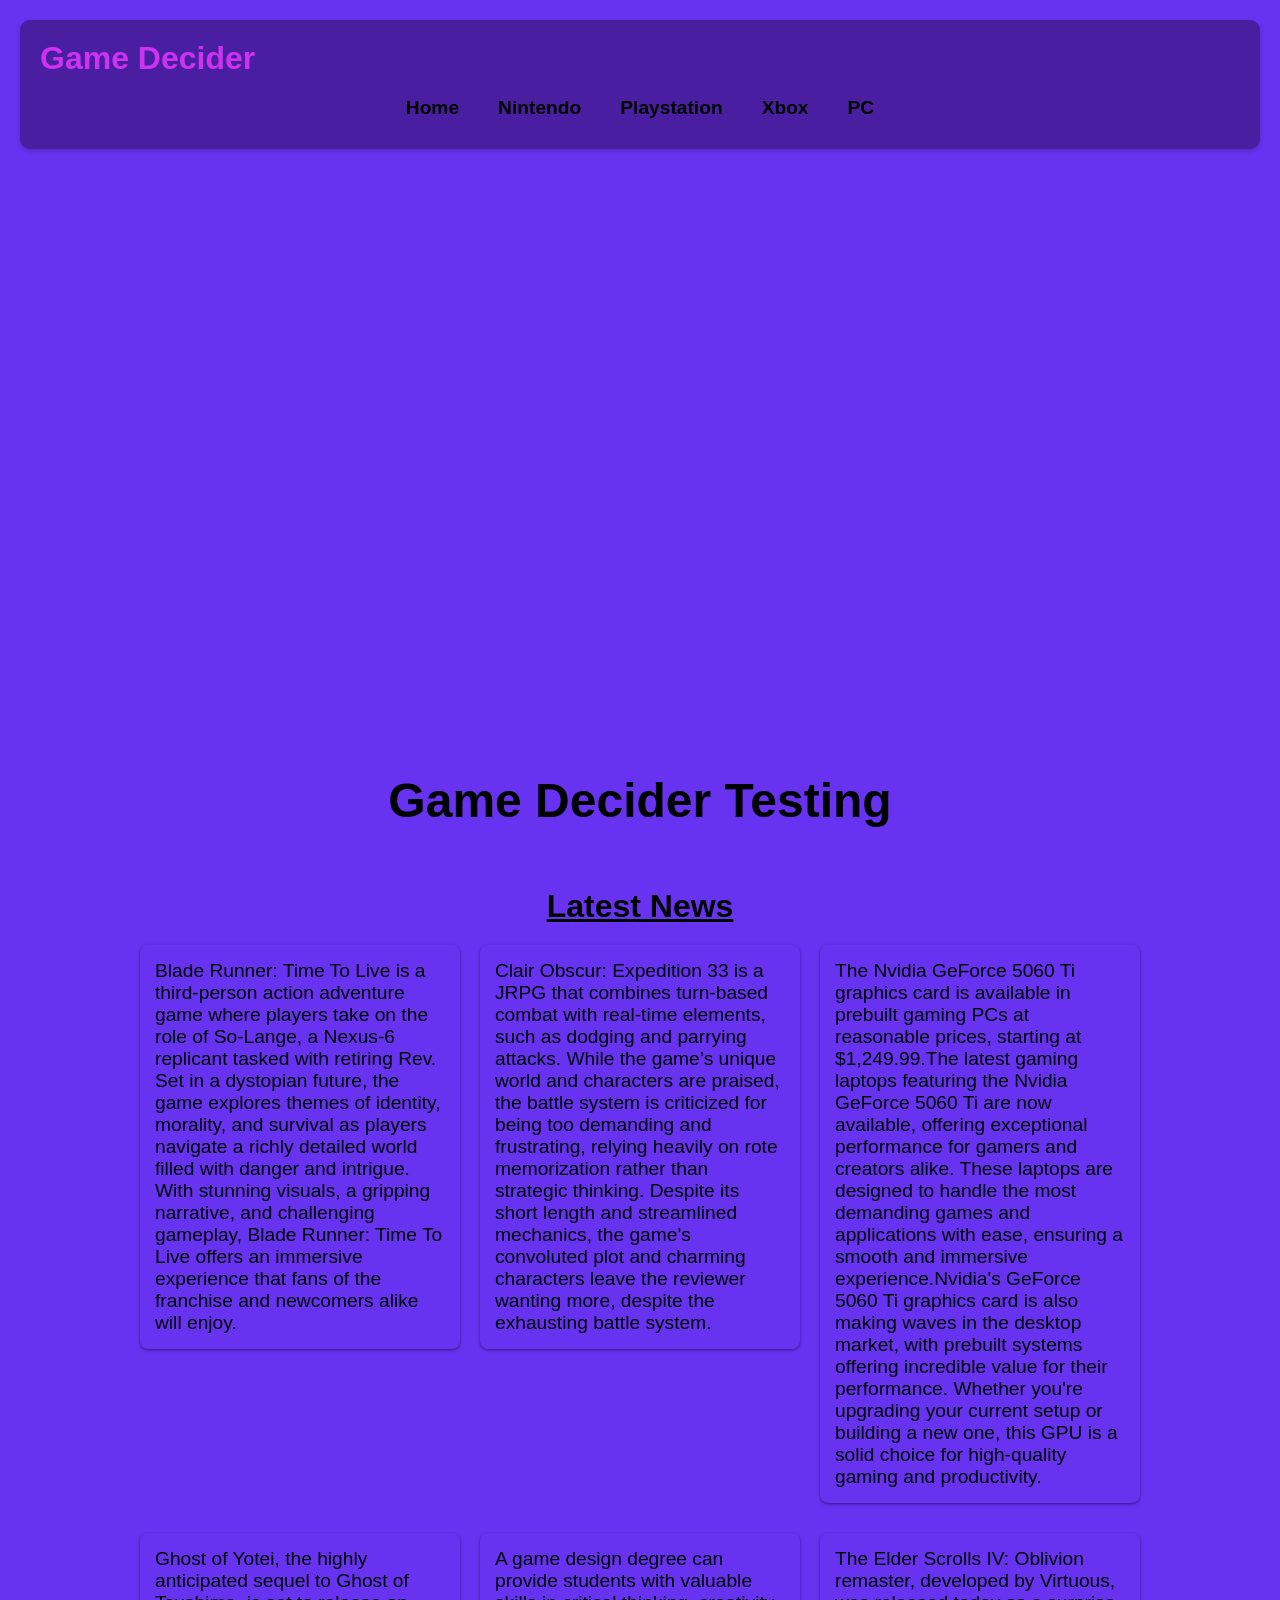
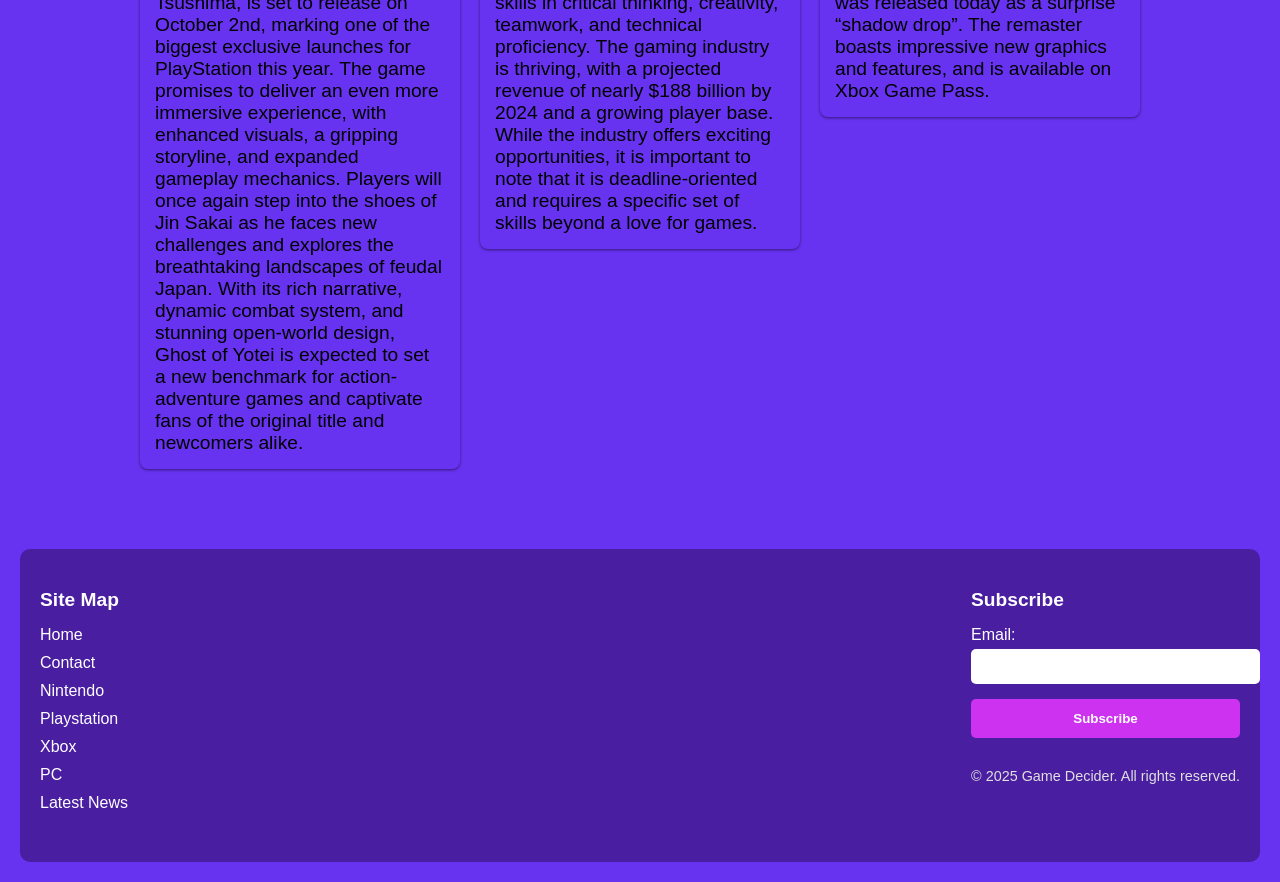
==== commit df394334: "Change styling" ====
--- a/index.html
+++ b/index.html
@@ -1,115 +1,135 @@
 <!DOCTYPE html>
 <html lang="en">
-  <head>
-    <meta charset="UTF-8" />
-    <meta name="viewport" content="width=device-width, initial-scale=1.0" />
-    <title>Game Decider</title>
-    <!-- this is the style for the index -->
-    <link rel="stylesheet" href="style.css" />
-    <!-- THis is the main CSS -->
-    <link rel="stylesheet" href="./main.css" />
-  </head>
 
-  <body>
-    <div >
-      <header>
-        <h1>Game Decider</h1>
-        <!-- This is going to make navbar -->
-        <nav>
-          <ul>
-            <!-- This is the way the page are going to be link -->
-            <li><a href="index.html">Home</a></li>
-            <li><a href="./nintendo/nintendo.html">Nintendo</a></li>
-            <li><a href="./playStation/playStation.html">Playstation</a></li>
-            <li><a href="./xbox/xbox.html">Xbox</a></li>
-            <li><a href="./pc/pc.html">PC</a></li>
-          </ul>
-        </nav>
-      </header>
+<head>
+  <meta charset="UTF-8" />
+  <meta name="viewport" content="width=device-width, initial-scale=1.0" />
+  <title>Game Decider</title>
+  <!-- this is the style for the index -->
+  <link rel="stylesheet" href="style.css" />
+  <!-- THis is the main CSS -->
+  <link rel="stylesheet" href="./main.css" />
+</head>
+
+<body>
+  <div>
+    <header>
+      <a href="https://www.proprofs.com/quiz-school/story.php?title=which-video-game-console-is-right-you" target="_blank">
+        <h1 class="title-name">Game Decider</h1>
+      </a>
+      <!-- This is going to make navbar -->
+      <nav>
+        <ul>
+          <!-- This is the way the page are going to be link -->
+          <li><a href="index.html">Home</a></li>
+          <li><a href="./nintendo/nintendo.html">Nintendo</a></li>
+          <li><a href="./playStation/playStation.html">Playstation</a></li>
+          <li><a href="./xbox/xbox.html">Xbox</a></li>
+          <li><a href="./pc/pc.html">PC</a></li>
+        </ul>
+      </nav>
+    </header>
+  </div>
+
+  <div class="slide-show">
+    <div class="slide">
+      <img src="./Images/nintendo.avif" alt="nintendo image" />
     </div>
+    <div class="slide">
+      <img src="./Images/pc.webp" alt="personal-computer image" />
+    </div>
+    <div class="slide">
+      <img src="./Images/playstation-5.jpg" alt="playstation image" />
+    </div>
+    <div class="slide">
+      <img src="./Images/xbox.webp" alt="xbox image" />
+    </div>
+  </div>
 
-    <div class="slide-show">
-      <div class="slide">
-        <img src="./Images/nintendo.avif" alt="nintendo image" />
+  <a href="#" class="link-test">
+    <h2>Game Decider Testing</h2>
+  </a>
+
+  <div class="latest-news">
+    <h2>Latest News</h2>
+    <div class="news">
+      <a href="https://insider-gaming.com/unannounced-blade-runner-game-canceled-supermassive-games/" target="_blank">
+        <p>
+            Blade Runner: Time To Live is a third-person action adventure game where players take on the role of So-Lange,
+            a Nexus-6 replicant tasked with retiring Rev. Set in a dystopian future, the game explores themes of identity,
+            morality, and survival as players navigate a richly detailed world filled with danger and intrigue. With
+            stunning visuals, a gripping narrative, and challenging gameplay, Blade Runner: Time To Live offers an
+            immersive experience that fans of the franchise and newcomers alike will enjoy.
+        </p>
+      </a>
+      <a href="https://www.pcgamer.com/games/rpg/clair-obscur-expedition-33-review/" target="_blank">
+        <p>
+          Clair Obscur: Expedition 33 is a JRPG that combines turn-based combat with real-time elements, such as dodging
+          and parrying attacks. While the game’s unique world and characters are praised, the battle system is
+          criticized for being too demanding and frustrating, relying heavily on rote memorization rather than strategic thinking.
+          Despite its short length and streamlined mechanics, the game’s convoluted plot and charming characters leave
+          the reviewer wanting more, despite the exhausting battle system.
+        </p>
+      </a>
+      <a href="https://www.ign.com/articles/skytech-geforce-rtx-5060-ti-prebuilt-gaming-pc-deal-2025" target="_blank">
+        <p>
+          The Nvidia GeForce 5060 Ti graphics card is available in prebuilt gaming PCs at reasonable prices, starting at
+          $1,249.99.The latest gaming laptops featuring the Nvidia GeForce 5060 Ti are now available, offering
+          exceptional performance for gamers and creators alike. These laptops are designed to handle the most demanding
+          games and applications with ease, ensuring a smooth and immersive experience.Nvidia's GeForce 5060 Ti graphics
+          card is also making waves in the desktop market, with prebuilt systems offering incredible value for their
+          performance. Whether you're upgrading your current setup or building a new one, this GPU is a solid choice for
+          high-quality gaming and productivity.
+        </p>
+      </a>
+      <a href="https://www.forbes.com/sites/paultassi/2025/04/23/ghost-of-yotei-gets-a-release-date-as-games-get-exhausted-with-gta-6/" target="_blank">
+        <p>
+            Ghost of Yotei, the highly anticipated sequel to Ghost of Tsushima, is set to release on October 2nd, marking one of the biggest exclusive launches for PlayStation this year. The game promises to deliver an even more immersive experience, with enhanced visuals, a gripping storyline, and expanded gameplay mechanics. Players will once again step into the shoes of Jin Sakai as he faces new challenges and explores the breathtaking landscapes of feudal Japan. With its rich narrative, dynamic combat system, and stunning open-world design, Ghost of Yotei is expected to set a new benchmark for action-adventure games and captivate fans of the original title and newcomers alike.
+
+        </p>
+      </a>
+      <a href="https://www.usnews.com/education/articles/how-to-get-a-degree-in-game-design" target="_blank">
+        <p>
+          A game design degree can provide students with valuable skills in critical thinking, creativity, teamwork, and technical proficiency. The gaming industry is thriving, with a projected revenue of nearly $188 billion by 2024 and a growing player base. While the industry offers exciting opportunities, it is important to note that it is deadline-oriented and requires a specific set of skills beyond a love for games.
+
+        </p>
+      </a>
+      <a href="https://www.forbes.com/sites/paultassi/2025/04/22/the-elder-scrolls-iv-oblivion-remaster-is-live-free-on-xbox-game-pass/"
+      target="_blank">
+      <p>
+        The Elder Scrolls IV: Oblivion remaster, developed by Virtuous, was released today as a surprise “shadow
+        drop”. The remaster boasts impressive new graphics and features, and is available on Xbox Game Pass.
+      </p>
+    </a>
+    <!-- I ned to add two more p tags -->
+    </div>
+  </div>
+
+  <footer>
+    <div class="footer-content">
+      <div class="footer-content1">
+        <h3>Site Map</h3>
+        <ul>
+          <li><a href="#">Home</a></li>
+          <li><a href="#">Contact</a></li>
+          <li><a href="#">Nintendo</a></li>
+          <li><a href="#">Playstation</a></li>
+          <li><a href="#">Xbox</a></li>
+          <li><a href="#">PC</a></li>
+          <li><a href="#">Latest News</a></li>
+        </ul>
       </div>
-      <div class="slide">
-        <img src="./Images/pc.webp" alt="personal-computer image" />
-      </div>
-      <div class="slide">
-        <img src="./Images/playstation-5.jpg" alt="playstation image" />
-      </div>
-      <div class="slide">
-        <img src="./Images/xbox.webp" alt="xbox image" />
+      <div class="footer-content2" id="subscribe">
+        <h3>Subscribe</h3>
+        <form action="#" method="post">
+          <label for="email">Email:</label>
+          <input type="email" id="email" name="email" required />
+          <input type="submit" value="Subscribe" />
+        </form>
+        <p>&copy; 2025 Game Decider. All rights reserved.</p>
       </div>
     </div>
+  </footer>
+</body>
 
-    <a href="#" class="link-test">
-      <h2>Game Decider Testing</h2>
-    </a>
-
-    <div class="latest-news">
-      <h2>Latest News</h2>
-      <div class="news">
-        <p>
-          PlaySide Studios, Australia’s largest video game developer, is laying
-          off developers as part of a restructure to save $2.5-$3.1 million. The
-          layoffs, primarily impacting work-for-hire and non-project specific
-          staff, are a result of a prolonged period without new contract
-          signings.
-        </p>
-        <p>
-          Starbreeze appoints Adolf Kristjansson as its new CEO, effective April
-          1, 2025. This comes after financial underperformance, layoffs, and the
-          closure of its French office, which is violating French labor laws.
-        </p>
-        <p>
-          Overtake, a new NA esports organization founded in February 2025, have
-          announced their entry into the NA Counter-Strike 2 scene on March 26th
-          with the signing of a roster that previously represented CCG in ESEA
-          Advanced Season 52. Alongside their new CS2 team, Overtake also hosts
-          squads in Fortnite and Call of Duty.
-        </p>
-        <p>
-          Ubisoft Leamington Spa has officially closed its studio doors,
-          following confirmation from Ubisoft back in January that the studio
-          would be shutting down. Originally founded as FreeStyleGames in 2002,
-          the Leamington Spa team was the oldest game studio still operating in
-          the area and one of the oldest game studios to be based in Leamington.
-          FreeStyleGames began as an independent team before being acquired by
-          Activision in 2008, where it led the development of DJ Hero, DJ Hero
-          2, and Guitar Hero Live. After being acquired by Ubisoft in 2017, the
-          studio mainly ran support on big Ubisoft titles and franchises, from
-          Tom Clancy to Far Cry, all the way up to the recently released
-          Assassin's Creed Shadows.
-        </p>
-        <!-- I ned to add two more p tags -->
-      </div>
-    </div>
-
-    <footer>
-      <div class="footer-content">
-        <div class="footer-content1">
-          <h3>Site Map</h3>
-          <ul>
-            <li><a href="#">Home</a></li>
-            <li><a href="#">Contact</a></li>
-            <li><a href="#">Nintendo</a></li>
-            <li><a href="#">Playstation</a></li>
-            <li><a href="#">Xbox</a></li>
-            <li><a href="#">PC</a></li>
-            <li><a href="#">Latest News</a></li>
-          </ul>
-        </div>
-        <div class="footer-content2" id="subscribe">
-          <h3>Subscribe</h3>
-          <form action="#" method="post">
-            <label for="email">Email:</label>
-            <input type="email" id="email" name="email" required />
-            <input type="submit" value="Subscribe" />
-          </form>
-          <p>&copy; 2025 Game Decider. All rights reserved.</p>
-        </div>
-      </div>
-    </footer>
-  </body>
-</html>
+</html>
--- a/style.css
+++ b/style.css
@@ -84,7 +84,7 @@
   gap: 20px;
 }
 
-.news p {
+.news p{
   padding: 15px;
   border-radius: 8px;
   box-shadow: 0 1px 3px rgba(0, 0, 0, 0.504);
--- a/main.css
+++ b/main.css
@@ -2,6 +2,8 @@
 * {
   margin: 0;
   padding: 0;
+  scroll-behavior: smooth;
+  scrollbar-color: #ce32f1 #6832f1;
 }
 
 body {
@@ -10,6 +12,27 @@
   padding: 20px;
 }
 /* Navbar */
+header{
+  background-color: #4a1ea1;
+  padding: 20px;
+  border-radius: 10px;
+  box-shadow: 0 2px 5px rgba(0, 0, 0, 0.2);
+}
+
+.title-name{
+  color: #ce32f1;
+  font-size: 2rem;
+  margin-bottom: 10px;
+}
+.title-name:hover{
+  color: #ffffff;
+  text-decoration: underline;
+}
+
+a{
+  text-decoration: none;
+}
+
 nav ul {
   display: flex;
   gap: 15px;
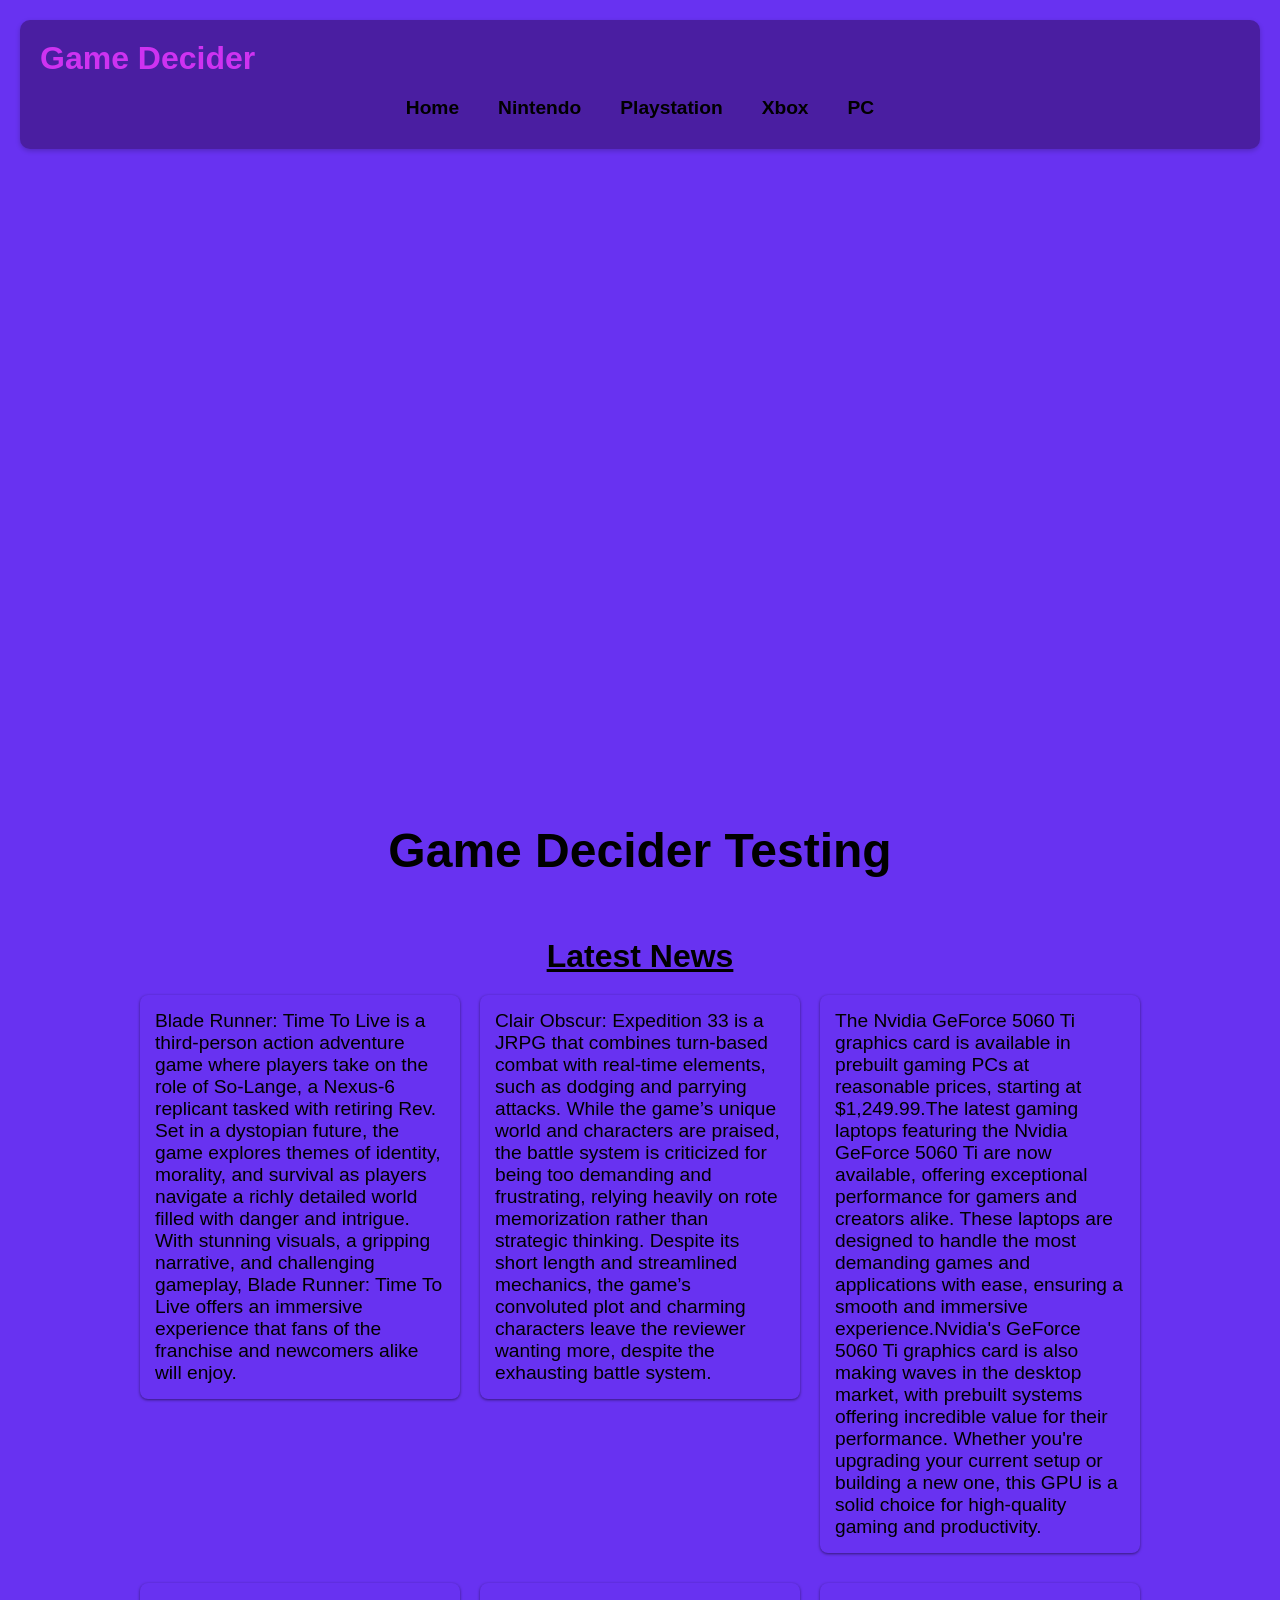
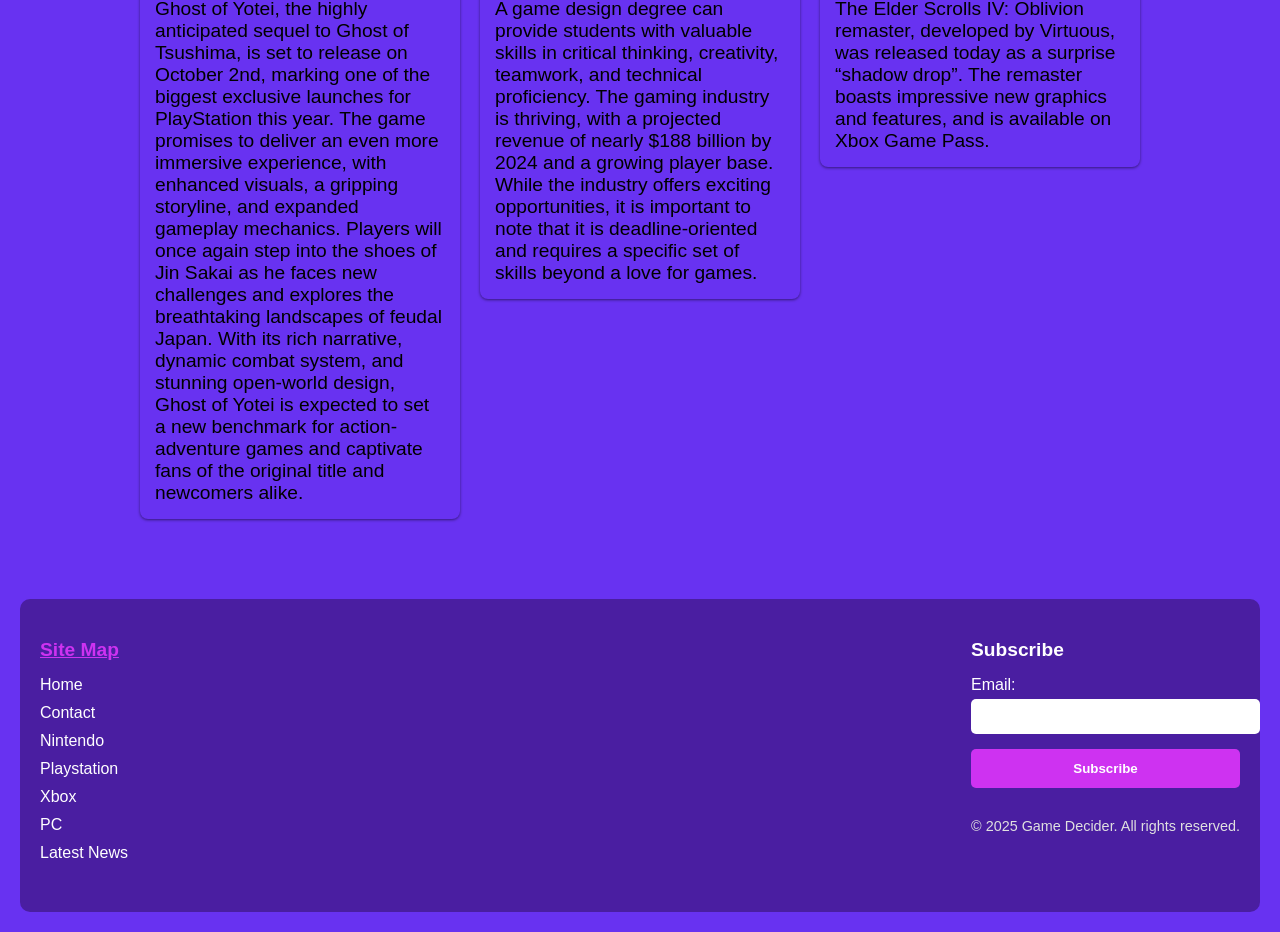
==== commit f20ce867: "Home link" ====
--- a/index.html
+++ b/index.html
@@ -11,7 +11,7 @@
   <link rel="stylesheet" href="./main.css" />
 </head>
 
-<body>
+<body id="top">
   <div>
     <header>
       <a href="https://www.proprofs.com/quiz-school/story.php?title=which-video-game-console-is-right-you" target="_blank">
@@ -50,8 +50,8 @@
     <h2>Game Decider Testing</h2>
   </a>
 
-  <div class="latest-news">
-    <h2>Latest News</h2>
+  <div class="latest-news" >
+    <h2 id="latest-news">Latest News</h2>
     <div class="news">
       <a href="https://insider-gaming.com/unannounced-blade-runner-game-canceled-supermassive-games/" target="_blank">
         <p>
@@ -101,22 +101,21 @@
         drop”. The remaster boasts impressive new graphics and features, and is available on Xbox Game Pass.
       </p>
     </a>
-    <!-- I ned to add two more p tags -->
     </div>
   </div>
 
   <footer>
     <div class="footer-content">
       <div class="footer-content1">
-        <h3>Site Map</h3>
+        <h3 class="footer-title">Site Map</h3>
         <ul>
-          <li><a href="#">Home</a></li>
-          <li><a href="#">Contact</a></li>
-          <li><a href="#">Nintendo</a></li>
-          <li><a href="#">Playstation</a></li>
-          <li><a href="#">Xbox</a></li>
-          <li><a href="#">PC</a></li>
-          <li><a href="#">Latest News</a></li>
+          <li><a href="#top">Home</a></li>
+          <li><a href="#subscribe">Contact</a></li>
+          <li><a href="./nintendo/nintendo.html">Nintendo</a></li>
+          <li><a href="./playStation/playStation.html">Playstation</a></li>
+          <li><a href="./xbox/xbox.html">Xbox</a></li>
+          <li><a href="./pc/pc.html">PC</a></li>
+          <li><a href="#latest-news">Latest News</a></li>
         </ul>
       </div>
       <div class="footer-content2" id="subscribe">
--- a/style.css
+++ b/style.css
@@ -3,7 +3,7 @@
   position: relative;
   max-width: 800px;
   margin: 5% auto;
-  height: 500px;
+  height: 550px;
   overflow: hidden;
   /* border: #52f132 solid 5px; */
 }
--- a/main.css
+++ b/main.css
@@ -96,6 +96,12 @@
 .footer-content1 ul li a:hover {
   color: #ce32f1;
 }
+.footer-title{
+  color: #ce32f1;
+  text-decoration: underline;
+  font-size: 2rem;
+  margin-bottom: 10px;
+}
 
 .footer-content2 form {
   display: flex;
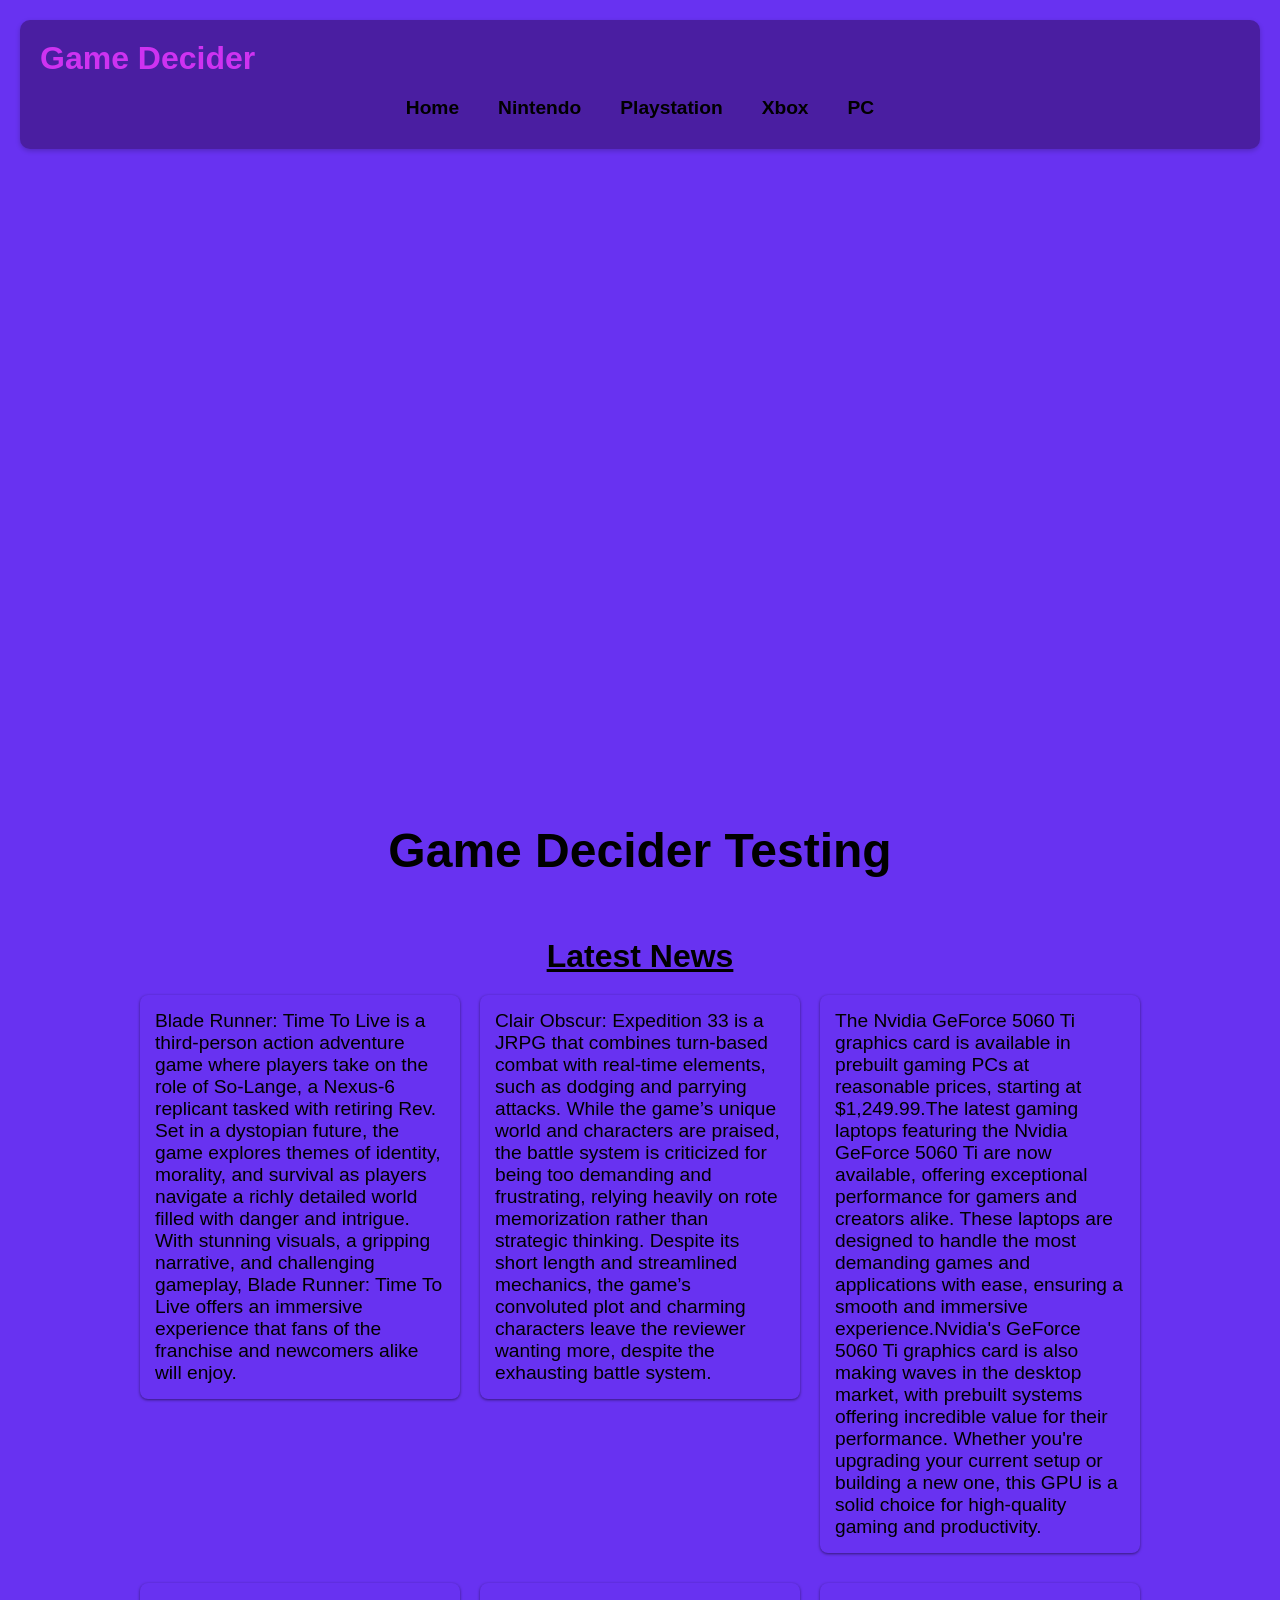
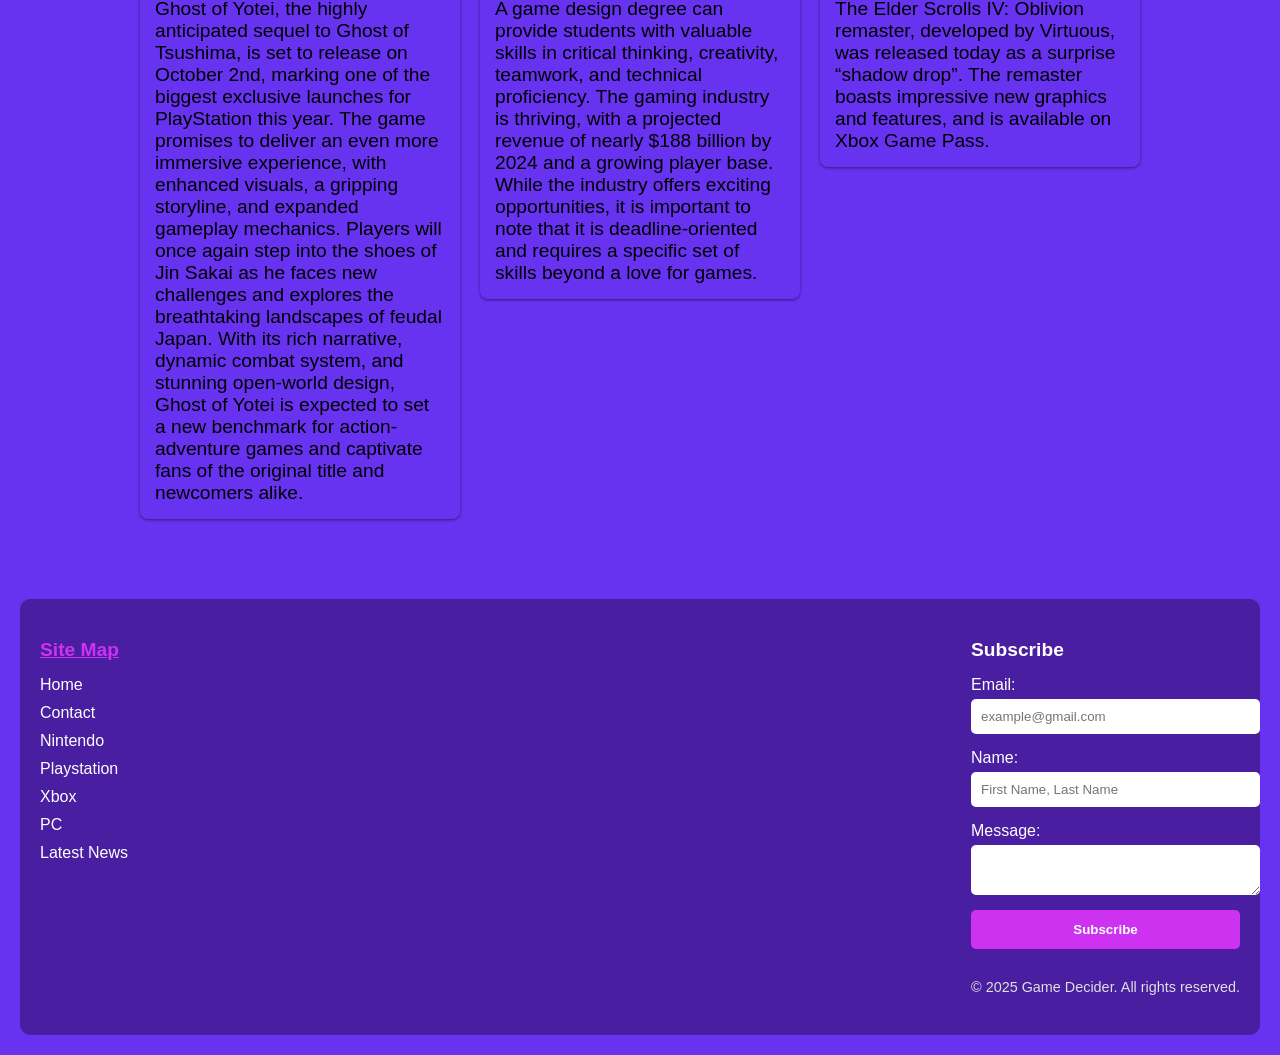
==== commit d4af224d: "Added to CSS" ====
--- a/index.html
+++ b/index.html
@@ -46,7 +46,7 @@
     </div>
   </div>
 
-  <a href="#" class="link-test">
+  <a href="https://www.proprofs.com/quiz-school/story.php?title=which-video-game-console-is-right-you" target="_blank" class="link-test">
     <h2>Game Decider Testing</h2>
   </a>
 
@@ -118,11 +118,15 @@
           <li><a href="#latest-news">Latest News</a></li>
         </ul>
       </div>
-      <div class="footer-content2" id="subscribe">
+      <div class="footer-content2">
         <h3>Subscribe</h3>
         <form action="#" method="post">
           <label for="email">Email:</label>
-          <input type="email" id="email" name="email" required />
+          <input type="email" id="email" name="email" placeholder="example@gmail.com "required />
+          <label for="name">Name:</label>
+          <input type="text" id="name" name="name" placeholder="First Name, Last Name" required />
+          <label for="message">Message:</label>
+          <textarea id="message" name="message" required></textarea>
           <input type="submit" value="Subscribe" />
         </form>
         <p>&copy; 2025 Game Decider. All rights reserved.</p>
--- a/main.css
+++ b/main.css
@@ -116,6 +116,22 @@
   margin-bottom: 15px;
   width: 100%;
 }
+.footer-content2 input[type="text"] {
+  padding: 10px;
+  border: none;
+  border-radius: 5px;
+  margin-top: 5px;
+  margin-bottom: 15px;
+  width: 100%;
+}
+textarea{
+  padding: 10px;
+  border: none;
+  border-radius: 5px;
+  margin-top: 5px;
+  margin-bottom: 15px;
+  width: 100%;
+}
 
 .footer-content2 input[type="submit"] {
   background-color: #ce32f1;
@@ -125,13 +141,17 @@
   border: none;
   border-radius: 5px;
   cursor: pointer;
+  width: 100%;
   transition: background-color 0.3s;
 }
+
+
 
 .footer-content2 input[type="submit"]:hover {
   background-color: #ffffff;
   color: #ce32f1;
 }
+
 
 footer p {
   text-align: center;
